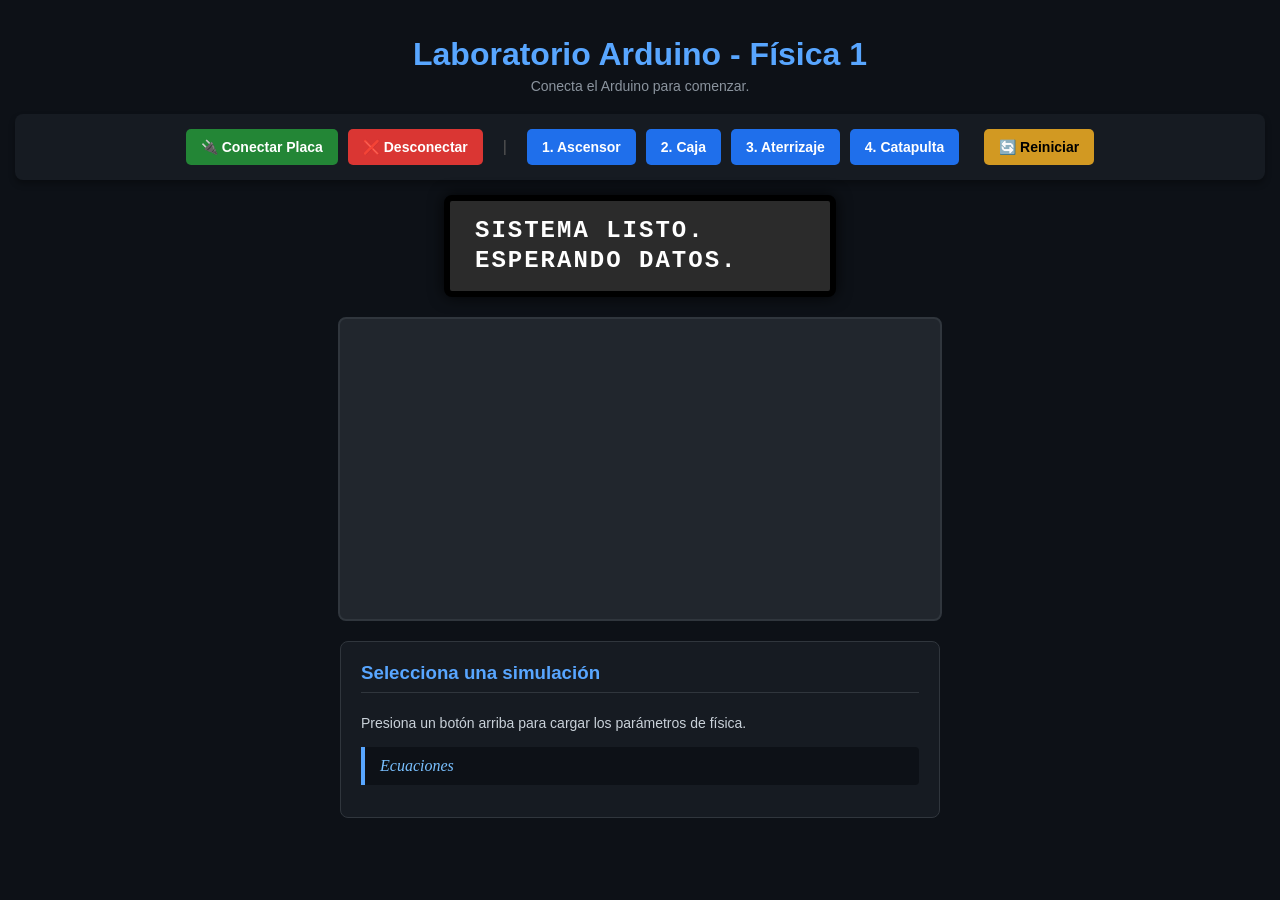
==== index.html @ e3c256e3 "Initial commit" ====
<!doctype html>
<html lang="es">
  <head>
    <meta charset="UTF-8" />
    <title>Laboratorio de Física con Arduino</title>
    <style>
      body {
        font-family: "Segoe UI", Tahoma, Geneva, Verdana, sans-serif;
        background: #0d1117;
        color: white;
        text-align: center;
        margin: 0;
        padding: 15px;
      }
      h1 {
        color: #58a6ff;
        margin-bottom: 5px;
      }
      .instrucciones {
        color: #8b949e;
        margin-bottom: 20px;
        font-size: 14px;
      }

      .controles {
        background: #161b22;
        padding: 10px;
        border-radius: 8px;
        margin-bottom: 15px;
        box-shadow: 0 4px 6px rgba(0, 0, 0, 0.3);
        display: flex;
        flex-wrap: wrap;
        justify-content: center;
        align-items: center;
      }
      button {
        padding: 10px 15px;
        font-size: 14px;
        cursor: pointer;
        border: none;
        border-radius: 5px;
        margin: 5px;
        font-weight: bold;
        transition: 0.2s;
      }
      button:hover {
        filter: brightness(1.2);
      }
      .btn-conect {
        background: #238636;
        color: white;
      }
      .btn-desconect {
        background: #da3633;
        color: white;
      }
      .btn-juego {
        background: #1f6feb;
        color: white;
      }
      .btn-reset {
        background: #d29922;
        color: #000;
        margin-left: 20px;
      }

      /* LCD Virtual */
      .lcd-container {
        background-color: #2b2b2b;
        color: #fff;
        font-family: "Courier New", Courier, monospace;
        font-weight: bold;
        font-size: 24px;
        padding: 15px 25px;
        border-radius: 8px;
        border: 6px solid #000;
        width: 330px;
        margin: 0 auto 20px auto;
        text-align: left;
        box-shadow: 0px 0px 15px rgba(0, 0, 0, 0.8);
        letter-spacing: 2px;
        transition: 0.3s;
      }
      .lcd-line {
        white-space: pre;
        height: 30px;
        line-height: 30px;
      }

      /* Colores de Semáforo Físico */
      .led-naranja {
        background-color: #d97706 !important;
        box-shadow: 0 0 25px #d97706 !important;
      }
      .led-verde {
        background-color: #2ea043 !important;
        box-shadow: 0 0 25px #2ea043 !important;
      }
      .led-rojo {
        background-color: #da3633 !important;
        box-shadow: 0 0 25px #da3633 !important;
      }

      /* Lienzo de Animación */
      .anim-box {
        width: 600px;
        height: 300px;
        background: #21262d;
        margin: 0 auto 20px auto;
        border-radius: 8px;
        position: relative;
        overflow: hidden;
        border: 2px solid #30363d;
        display: flex;
        align-items: flex-end;
      }

      .sys-container {
        display: none;
        width: 100%;
        height: 100%;
        position: absolute;
      }

      /* Ascensor */
      #piso-meta {
        width: 140px;
        height: 15px;
        background: rgba(46, 160, 67, 0.3);
        border: 2px dashed #2ea043;
        position: absolute;
        left: 230px;
        top: 50px;
        border-radius: 4px;
      }
      #cable {
        width: 4px;
        background: #8b949e;
        position: absolute;
        left: 298px;
        top: 0;
      }
      #cabina {
        width: 70px;
        height: 60px;
        background: #c9d1d9;
        position: absolute;
        left: 265px;
        border-radius: 4px;
        border: 2px solid #fff;
        text-align: center;
        font-size: 35px;
        line-height: 60px;
        transition: top 0.05s linear;
        display: flex;
        justify-content: center;
        align-items: center;
      }

      /* Caja y Fricción Directa por Potenciómetro */
      #meta-caja {
        width: 100px;
        height: 60px;
        background: rgba(46, 160, 67, 0.2);
        border: 2px dashed #2ea043;
        position: absolute;
        left: 450px;
        bottom: 0;
        border-radius: 4px 4px 0 0;
      }
      #caja-wrapper {
        position: absolute;
        bottom: 0;
        left: 20px;
        font-size: 40px;
        transition: left 0.05s linear;
        display: flex;
        align-items: flex-end;
      }
      #caja-fisica {
        width: 60px;
        height: 60px;
        background: #d29922;
        border: 2px solid #fff;
        text-align: center;
        line-height: 60px;
        font-size: 35px;
      }

      /* Lander */
      #luna {
        width: 100%;
        height: 20px;
        background: #8b949e;
        position: absolute;
        bottom: 0;
      }
      #cohete {
        width: 50px;
        height: 60px;
        background: #fff;
        position: absolute;
        left: 275px;
        border-radius: 20px 20px 5px 5px;
        text-align: center;
        font-size: 35px;
        line-height: 60px;
      }
      #fuego {
        width: 20px;
        height: 30px;
        background: orange;
        position: absolute;
        left: 290px;
        border-radius: 0 0 10px 10px;
        display: none;
      }

      /* Catapulta */
      #canon {
        width: 40px;
        height: 10px;
        background: gray;
        position: absolute;
        bottom: 10px;
        left: 10px;
        transform-origin: left center;
      }
      #proyectil {
        width: 15px;
        height: 15px;
        background: white;
        border-radius: 50%;
        position: absolute;
        bottom: 10px;
        left: 10px;
      }
      #diana {
        width: 40px;
        height: 10px;
        background: red;
        position: absolute;
        bottom: 0;
        left: 450px;
      }

      .info-panel {
        width: 600px;
        background: #161b22;
        margin: 0 auto 30px auto;
        padding: 20px;
        border-radius: 8px;
        border: 1px solid #30363d;
        text-align: left;
        box-sizing: border-box;
      }
      .info-panel h3 {
        color: #58a6ff;
        margin-top: 0;
        border-bottom: 1px solid #30363d;
        padding-bottom: 8px;
      }
      .info-panel p {
        font-size: 14px;
        line-height: 1.6;
        color: #c9d1d9;
        margin: 8px 0;
      }
      .formula-box {
        background: #0d1117;
        border-left: 4px solid #58a6ff;
        padding: 10px 15px;
        margin: 12px 0;
        font-family: "Georgia", serif;
        font-style: italic;
        color: #79c0ff;
        font-size: 16px;
        border-radius: 0 4px 4px 0;
      }
      .formula-box sub {
        font-size: 11px;
      }
      .formula-box sup {
        font-size: 11px;
      }
      .semaforo-info {
        display: flex;
        gap: 10px;
        margin-top: 15px;
      }
      .sem-card {
        flex: 1;
        padding: 8px 12px;
        border-radius: 6px;
        font-size: 12px;
        font-weight: bold;
      }
      .sem-naranja {
        background: rgba(217, 119, 6, 0.2);
        border: 1px solid #d97706;
        color: #fbbf24;
      }
      .sem-verde {
        background: rgba(46, 160, 67, 0.2);
        border: 1px solid #2ea043;
        color: #56d364;
      }
      .sem-rojo {
        background: rgba(218, 54, 51, 0.2);
        border: 1px solid #da3633;
        color: #f85149;
      }
    </style>
  </head>
  <body>
    <h1>Laboratorio Arduino - Física 1</h1>
    <div class="instrucciones" id="txt-instrucciones">
      Conecta el Arduino para comenzar.
    </div>

    <div class="controles">
      <button id="btnConectar" class="btn-conect">🔌 Conectar Placa</button>
      <button id="btnDesconectar" class="btn-desconect" disabled>
        ❌ Desconectar
      </button>
      <span style="margin: 0 15px; color: #555">|</span>
      <button class="btn-juego" onclick="enviarComando('0')">
        1. Ascensor
      </button>
      <button class="btn-juego" onclick="enviarComando('1')">2. Caja</button>
      <button class="btn-juego" onclick="enviarComando('2')">
        3. Aterrizaje
      </button>
      <button class="btn-juego" onclick="enviarComando('3')">
        4. Catapulta
      </button>
      <button class="btn-reset" onclick="enviarComando('R')">
        🔄 Reiniciar
      </button>
    </div>

    <div id="pantallaLCD" class="lcd-container">
      <div id="lcd-line1" class="lcd-line">SISTEMA LISTO.</div>
      <div id="lcd-line2" class="lcd-line">ESPERANDO DATOS.</div>
    </div>

    <div class="anim-box">
      <div id="ascensor-sys" class="sys-container">
        <div id="piso-meta"></div>
        <div id="cable"></div>
        <div id="cabina">👷</div>
      </div>
      <div id="friccion-sys" class="sys-container">
        <div id="meta-caja"></div>
        <div id="caja-wrapper">
          <span id="caja-personaje">🏃‍♂️</span>
          <div id="caja-fisica">📦</div>
        </div>
      </div>
      <div id="lander-sys" class="sys-container">
        <div id="cohete">🧑‍🚀</div>
        <div id="fuego"></div>
        <div id="luna"></div>
      </div>
      <div id="tiro-sys" class="sys-container">
        <div id="canon"></div>
        <div id="proyectil"></div>
        <div id="diana"></div>
      </div>
    </div>

    <div class="info-panel" id="info-panel">
      <h3 id="info-titulo">Selecciona una simulación</h3>
      <p id="info-concepto">
        Presiona un botón arriba para cargar los parámetros de física.
      </p>
      <div class="formula-box" id="info-formula">Ecuaciones</div>
      <p id="info-calculo"></p>
      <div class="semaforo-info" id="info-semaforo" style="display: none">
        <div class="sem-card sem-naranja" id="sem-txt-naranja">🟡</div>
        <div class="sem-card sem-verde" id="sem-txt-verde">🟢</div>
        <div class="sem-card sem-rojo" id="sem-txt-rojo">🔴</div>
      </div>
    </div>

    <script>
      let port = null,
        writer = null,
        reader = null,
        keepReading = false;
      let readableStreamClosed = null,
        writableStreamClosed = null;

      const uiLCD = document.getElementById("pantallaLCD");
      const uiLine1 = document.getElementById("lcd-line1");
      const uiLine2 = document.getElementById("lcd-line2");
      const uiInst = document.getElementById("txt-instrucciones");

      const datosFisica = {
        0: {
          titulo: "Juego 1: Elevador (Dinámica — Tensión en el cable)",
          concepto:
            "<b>Concepto:</b> Segunda Ley de Newton. Para subir la cabina hace falta más fuerza que el propio peso del sistema; si la tensión supera el límite del cable, este se rompe.",
          formula:
            "T = m·g + m·a &nbsp;&nbsp;|&nbsp;&nbsp; 400 N ≤ T<sub>meta</sub> ≤ 750 N",
          calculo:
            "<b>Cálculo:</b> Gira el potenciómetro para aplicar tensión (T) al cable y llevar la cabina al Piso 3. Si te pasas de 750 N, el cable se rompe y la cabina cae en caída libre.",
          semNaranja: "🟡 T &lt; 400 N: Falta fuerza.",
          semVerde: "🟢 400–750 N: Altura correcta.",
          semRojo: "🔴 T &gt; 750 N: Cable roto (caída libre).",
        },
        1: {
          titulo: "Juego 2: Empujar Caja (Dinámica — Rozamiento)",
          concepto:
            "<b>Concepto:</b> Rozamiento estático y dinámico. Mientras la fuerza aplicada no supere la fuerza de rozamiento, la caja no se mueve; al superarla, entra en movimiento.",
          formula:
            "F<sub>roz</sub> = μ·N = 200 N &nbsp;&nbsp;|&nbsp;&nbsp; x ∝ (F − F<sub>roz</sub>)",
          calculo:
            "<b>Cálculo:</b> Aplica más de 200 N para vencer el rozamiento y avanzar. Detén la caja dentro de la zona de meta verde; si empujas de más, se pasa y choca.",
          semNaranja: "🟡 F ≤ 200 N: El rozamiento vence.",
          semVerde: "🟢 Caja dentro de la meta.",
          semRojo: "🔴 Exceso de impulso: se pasó de la meta.",
        },
        2: {
          titulo: "Juego 3: Aterrizaje Lunar (Cinemática MRUA + Energía)",
          concepto:
            "<b>Concepto:</b> Movimiento Rectilíneo Uniformemente Acelerado (MRUA). El potenciómetro fija la aceleración de tus propulsores; la gravedad tira hacia abajo todo el tiempo. El semáforo en vuelo solo es un aviso de velocidad — el resultado real (verde o rojo) se decide recién al tocar el suelo.",
          formula:
            "a = a<sub>prop</sub> − g &nbsp;&nbsp;|&nbsp;&nbsp; v = v<sub>0</sub> + a·t &nbsp;&nbsp;|&nbsp;&nbsp; E<sub>c</sub> = ½·m·v<sup>2</sup>",
          calculo:
            "<b>Cálculo:</b> Sube el potenciómetro para dar más empuje y frenar la caída. Si tocas el suelo con velocidad de impacto mayor o igual a −6 m/s, aterrizas OK; si vas más rápido, se destruye. El botón físico reinicia el intento. La velocidad se muestra negativa porque representa movimiento hacia abajo — es normal.",
          semNaranja: "🟡 En vuelo, V &lt; −3 m/s: cuidado / frena.",
          semVerde: "🟢 En vuelo con V ≥ −3 m/s, o aterrizaje con V ≥ −6 m/s.",
          semRojo:
            "🔴 Solo al tocar el suelo con V &lt; −6 m/s: nave destruida.",
        },
        3: {
          titulo: "Juego 4: Catapulta (Tiro Parabólico)",
          concepto:
            "<b>Concepto:</b> Composición de movimientos: MRU en el eje X (velocidad horizontal constante) y MRUA en el eje Y (la gravedad frena la subida y acelera la bajada). El resultado (verde/rojo) queda fijo en pantalla hasta el próximo disparo o hasta reiniciar.",
          formula:
            "v<sub>x</sub> = v<sub>0</sub>·cos(θ) &nbsp;&nbsp;|&nbsp;&nbsp; v<sub>y</sub> = v<sub>0</sub>·sin(θ) − g·t",
          calculo:
            "<b>Cálculo:</b> Gira el potenciómetro para fijar el ángulo θ y presiona el botón físico para disparar. Si el proyectil ya está en el aire, ese mismo botón cancela el disparo en curso. Apunta para que el proyectil caiga justo sobre la bandera.",
          semNaranja: "🟡 Proyectil en vuelo.",
          semVerde: "🟢 ¡Diste en el blanco!",
          semRojo: "🔴 Fallaste el disparo.",
        },
      };

      function actualizarPanelFisica(modo) {
        if (modo === "R" || modo === "r") return;
        const info = datosFisica[modo];
        if (!info) return;
        document.getElementById("info-titulo").innerText = info.titulo;
        document.getElementById("info-concepto").innerHTML = info.concepto;
        document.getElementById("info-formula").innerHTML = info.formula;
        document.getElementById("info-calculo").innerHTML = info.calculo;
        document.getElementById("sem-txt-naranja").innerHTML = info.semNaranja;
        document.getElementById("sem-txt-verde").innerHTML = info.semVerde;
        document.getElementById("sem-txt-rojo").innerHTML = info.semRojo;
        document.getElementById("info-semaforo").style.display = "flex";
      }

      document
        .getElementById("btnConectar")
        .addEventListener("click", async () => {
          try {
            port = await navigator.serial.requestPort();
            await port.open({ baudRate: 9600 });
            document.getElementById("btnConectar").disabled = true;
            document.getElementById("btnDesconectar").disabled = false;
            uiInst.innerHTML = "<b>Estado:</b> Placa conectada correctamente.";

            const textEncoder = new TextEncoderStream();
            writableStreamClosed = textEncoder.readable.pipeTo(port.writable);
            writer = textEncoder.writable.getWriter();

            const textDecoder = new TextDecoderStream();
            readableStreamClosed = port.readable.pipeTo(textDecoder.writable);
            reader = textDecoder.readable.getReader();

            keepReading = true;
            let buffer = "";

            while (keepReading) {
              const { value, done } = await reader.read();
              if (done) break;
              buffer += value;
              let lineas = buffer.split("\n");
              buffer = lineas.pop();
              for (let linea of lineas) {
                procesarTrama(linea.trim());
              }
            }
          } catch (err) {
            if (err.name !== "NotFoundError") alert("Error: " + err.message);
          }
        });

      document
        .getElementById("btnDesconectar")
        .addEventListener("click", async () => {
          keepReading = false;
          if (reader) {
            await reader.cancel();
            reader = null;
          }
          if (writer) {
            await writer.close();
            writer = null;
          }
          if (port) {
            await port.close();
            port = null;
          }
          document.getElementById("btnConectar").disabled = false;
          document.getElementById("btnDesconectar").disabled = true;
          uiLCD.className = "lcd-container";
          uiLine1.innerText = "DESCONECTADO";
          uiLine2.innerText = "";
        });

      async function enviarComando(cmd) {
        if (writer) {
          try {
            await writer.write(cmd);
          } catch (e) {
            console.error("Error comando", e);
          }
        }
        actualizarPanelFisica(cmd);
      }

      function procesarTrama(trama) {
        let p = trama.split("|");
        if (p.length < 6) return;

        let modo = p[0],
          led = p[1],
          animX = parseInt(p[2]),
          animY = parseInt(p[3]);
        uiLine1.innerText = p[4];
        uiLine2.innerText = p[5];

        uiLCD.className = "lcd-container";
        if (led === "N") uiLCD.classList.add("led-naranja");
        if (led === "V") uiLCD.classList.add("led-verde");
        if (led === "R") uiLCD.classList.add("led-rojo");

        document
          .querySelectorAll(".sys-container")
          .forEach((el) => (el.style.display = "none"));

        // --- ASCENSOR ---
        if (modo === "0") {
          document.getElementById("ascensor-sys").style.display = "block";
          let cabina = document.getElementById("cabina");
          let cable = document.getElementById("cable");

          if (animY === -1) {
            cabina.style.top = "240px";
            cable.style.height = "0px";
            cabina.innerHTML = "💥";
          } else {
            let posPx = 240 - animY * 1.9;
            cabina.style.top = posPx + "px";
            cable.style.height = (led === "R" ? 0 : posPx) + "px";
            cabina.innerHTML = led === "R" ? "😱" : "👷";
          }
        }
        // --- CAJA ---
        else if (modo === "1") {
          document.getElementById("friccion-sys").style.display = "block";
          let cajaWrap = document.getElementById("caja-wrapper");
          let personaje = document.getElementById("caja-personaje");
          let cajaBox = document.getElementById("caja-fisica");

          cajaWrap.style.left = 20 + animX * 4.3 + "px";

          if (led === "R") {
            personaje.innerHTML = "🤦‍♂️";
            cajaBox.innerHTML = "💥";
          } else if (led === "V") {
            personaje.innerHTML = "🙌";
            cajaBox.innerHTML = "📦";
          } else {
            personaje.innerHTML = "🏃‍♂️";
            cajaBox.innerHTML = "📦";
          }
        }
        // --- LANDER ---
        else if (modo === "2") {
          document.getElementById("lander-sys").style.display = "block";
          let cohete = document.getElementById("cohete");
          let fuego = document.getElementById("fuego");
          let altVisual = 230 - animY * 2.1;
          cohete.style.top = altVisual + "px";
          fuego.style.top = altVisual + 60 + "px";
          fuego.style.display = led !== "R" && animY > 0 ? "block" : "none";
          cohete.innerHTML = led === "R" ? "💥" : "🧑‍🚀";
        }
        // --- TIRO ---
        else if (modo === "3") {
          document.getElementById("tiro-sys").style.display = "block";
          let proyectil = document.getElementById("proyectil");
          let canon = document.getElementById("canon");
          if (animX === 0 && animY === 0) {
            let angulo = parseInt(p[4].substring(4, 6));
            if (isNaN(angulo)) angulo = 45;
            canon.style.transform = `rotate(-${angulo}deg)`;
            proyectil.style.left = "10px";
            proyectil.style.bottom = "10px";
          } else {
            proyectil.style.left = 10 + animX * 2.5 + "px";
            proyectil.style.bottom = 10 + animY * 2.5 + "px";
          }
        }
      }
    </script>
  </body>
</html>
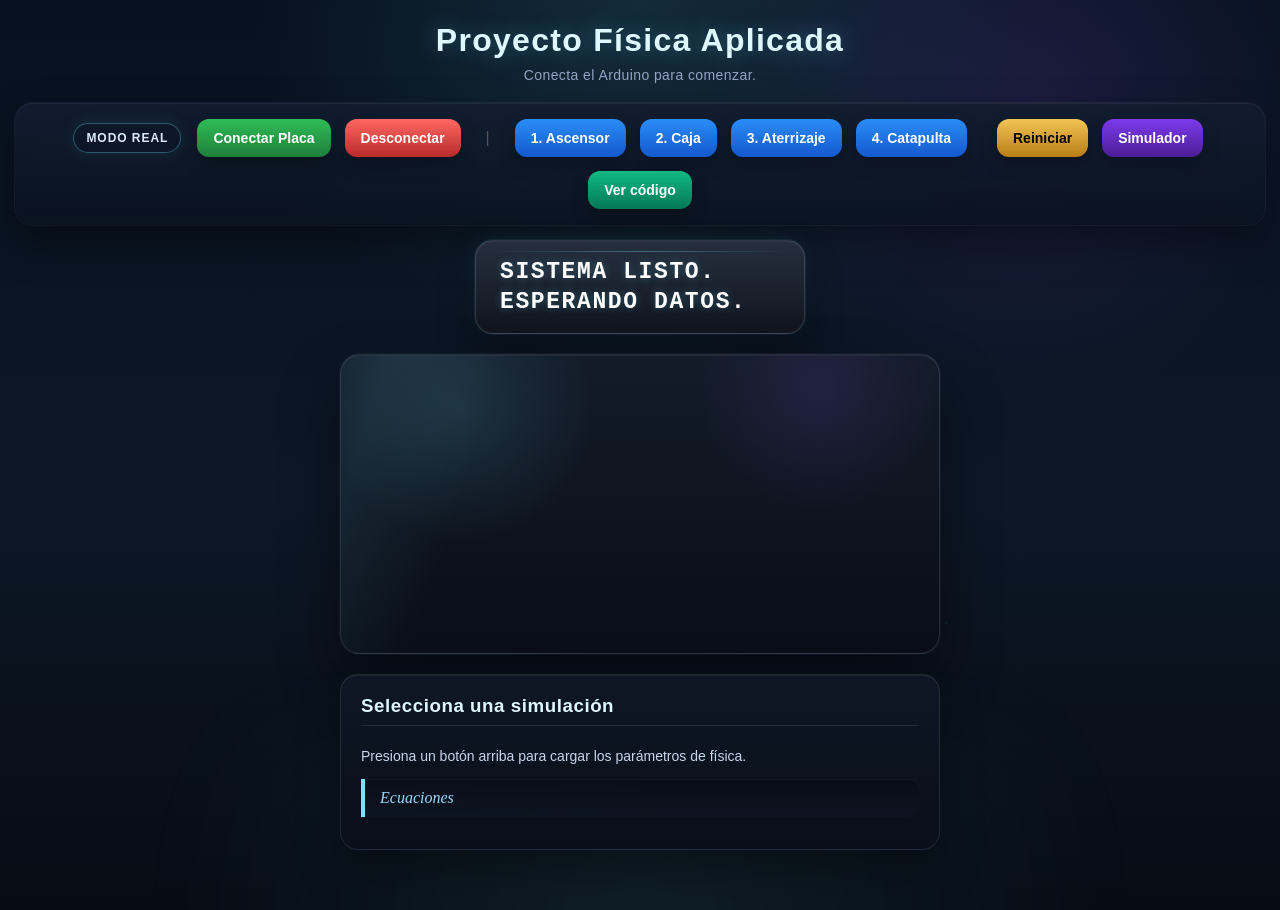
==== commit 1611f1f9: "Update page titles and headings to reflect project name" ====
--- a/index.html
+++ b/index.html
@@ -2,117 +2,353 @@
 <html lang="es">
   <head>
     <meta charset="UTF-8" />
-    <title>Laboratorio de Física con Arduino</title>
+    <meta name="viewport" content="width=device-width, initial-scale=1" />
+    <title>Proyecto Física Aplicada</title>
+    <link rel="stylesheet" href="assets/css/base.css" />
+    <link rel="stylesheet" href="assets/css/index.css" />
     <style>
+      :root {
+        color-scheme: dark;
+        --bg-0: #07111f;
+        --bg-1: #0d1726;
+        --panel: rgba(10, 18, 31, 0.82);
+        --panel-strong: rgba(15, 24, 40, 0.94);
+        --line: rgba(148, 163, 184, 0.14);
+        --text: #e5eefc;
+        --muted: #92a4c2;
+        --accent: #6ee7ff;
+        --accent-2: #8b5cf6;
+        --success: #2ea043;
+        --warning: #d97706;
+        --danger: #da3633;
+      }
+
+      * {
+        box-sizing: border-box;
+      }
+
       body {
         font-family: "Segoe UI", Tahoma, Geneva, Verdana, sans-serif;
-        background: #0d1117;
-        color: white;
+        background:
+          radial-gradient(
+            circle at top,
+            rgba(110, 231, 255, 0.12),
+            transparent 35%
+          ),
+          radial-gradient(
+            circle at 80% 10%,
+            rgba(139, 92, 246, 0.14),
+            transparent 24%
+          ),
+          linear-gradient(180deg, var(--bg-0), var(--bg-1) 55%, #070c14 100%);
+        color: var(--text);
         text-align: center;
         margin: 0;
-        padding: 15px;
-      }
+        padding: 18px 15px 30px;
+        position: relative;
+        overflow-x: hidden;
+      }
+
+      body::before {
+        content: "";
+        position: fixed;
+        inset: 0;
+        pointer-events: none;
+        background-image:
+          linear-gradient(rgba(255, 255, 255, 0.035) 1px, transparent 1px),
+          linear-gradient(90deg, rgba(255, 255, 255, 0.03) 1px, transparent 1px);
+        background-size: 64px 64px;
+        mask-image: radial-gradient(
+          circle at center,
+          black 30%,
+          transparent 100%
+        );
+        opacity: 0.18;
+      }
+
+      body::after {
+        content: "";
+        position: fixed;
+        inset: auto -10% -20% -10%;
+        height: 45vh;
+        pointer-events: none;
+        background: radial-gradient(
+          circle at center,
+          rgba(110, 231, 255, 0.16),
+          transparent 62%
+        );
+        filter: blur(40px);
+        opacity: 0.55;
+        transform: translateY(10%);
+      }
+
+      #ambient-particles {
+        position: fixed;
+        inset: 0;
+        pointer-events: none;
+        overflow: hidden;
+        z-index: 0;
+      }
+
+      .ambient-particle {
+        position: absolute;
+        width: 6px;
+        height: 6px;
+        border-radius: 999px;
+        background: radial-gradient(
+          circle,
+          rgba(110, 231, 255, 0.95),
+          rgba(110, 231, 255, 0.08) 68%,
+          transparent 72%
+        );
+        box-shadow: 0 0 18px rgba(110, 231, 255, 0.42);
+        opacity: 0.4;
+        filter: blur(0.2px);
+        will-change: transform, opacity;
+      }
+
+      h1,
+      .controles,
+      #pantallaLCD,
+      .anim-box,
+      .info-panel {
+        position: relative;
+        z-index: 1;
+      }
+
       h1 {
-        color: #58a6ff;
-        margin-bottom: 5px;
+        color: #dff7ff;
+        margin: 4px 0 8px;
+        letter-spacing: 0.04em;
+        text-shadow: 0 0 22px rgba(110, 231, 255, 0.34);
       }
       .instrucciones {
-        color: #8b949e;
+        color: var(--muted);
         margin-bottom: 20px;
         font-size: 14px;
+        letter-spacing: 0.03em;
       }
 
       .controles {
-        background: #161b22;
-        padding: 10px;
-        border-radius: 8px;
+        background: linear-gradient(
+          180deg,
+          rgba(18, 29, 48, 0.92),
+          rgba(10, 18, 31, 0.84)
+        );
+        padding: 12px;
+        border-radius: 18px;
         margin-bottom: 15px;
-        box-shadow: 0 4px 6px rgba(0, 0, 0, 0.3);
+        box-shadow:
+          0 18px 40px rgba(0, 0, 0, 0.38),
+          inset 0 1px 0 rgba(255, 255, 255, 0.06),
+          0 0 0 1px rgba(148, 163, 184, 0.1);
         display: flex;
         flex-wrap: wrap;
         justify-content: center;
         align-items: center;
+        gap: 6px;
+        backdrop-filter: blur(12px);
       }
       button {
-        padding: 10px 15px;
+        padding: 11px 16px;
         font-size: 14px;
         cursor: pointer;
         border: none;
-        border-radius: 5px;
-        margin: 5px;
+        border-radius: 12px;
+        margin: 4px;
         font-weight: bold;
-        transition: 0.2s;
+        transition:
+          transform 0.18s ease,
+          box-shadow 0.18s ease,
+          filter 0.18s ease,
+          background 0.18s ease;
+        box-shadow: 0 8px 18px rgba(0, 0, 0, 0.22);
       }
       button:hover {
-        filter: brightness(1.2);
+        transform: translateY(-1px);
+        filter: brightness(1.08);
+        box-shadow: 0 12px 24px rgba(0, 0, 0, 0.28);
+      }
+      button:active {
+        transform: translateY(0);
       }
       .btn-conect {
-        background: #238636;
+        background: linear-gradient(180deg, #2fbc57, #1f7f3a);
         color: white;
       }
       .btn-desconect {
-        background: #da3633;
+        background: linear-gradient(180deg, #ff6762, #b72b29);
         color: white;
       }
       .btn-juego {
-        background: #1f6feb;
+        background: linear-gradient(180deg, #2b8df8, #1458ce);
         color: white;
       }
       .btn-reset {
-        background: #d29922;
+        background: linear-gradient(180deg, #f3c355, #b87e16);
         color: #000;
         margin-left: 20px;
       }
+      .btn-simulador {
+        background: linear-gradient(180deg, #7c3aed, #4c1d95);
+        color: white;
+      }
+      .mode-badge {
+        display: inline-flex;
+        align-items: center;
+        justify-content: center;
+        padding: 7px 12px;
+        border-radius: 999px;
+        font-size: 12px;
+        letter-spacing: 0.08em;
+        font-weight: 700;
+        text-transform: uppercase;
+        border: 1px solid rgba(148, 163, 184, 0.18);
+        background: rgba(15, 23, 42, 0.72);
+        color: #dbeafe;
+        margin-right: 6px;
+      }
+      .mode-real {
+        border-color: rgba(110, 231, 255, 0.32);
+        box-shadow: 0 0 18px rgba(110, 231, 255, 0.1);
+      }
 
       /* LCD Virtual */
       .lcd-container {
-        background-color: #2b2b2b;
+        background:
+          linear-gradient(
+            180deg,
+            rgba(40, 48, 63, 0.96),
+            rgba(16, 21, 30, 0.98)
+          ),
+          radial-gradient(
+            circle at top,
+            rgba(110, 231, 255, 0.12),
+            transparent 60%
+          );
         color: #fff;
         font-family: "Courier New", Courier, monospace;
         font-weight: bold;
-        font-size: 24px;
-        padding: 15px 25px;
-        border-radius: 8px;
-        border: 6px solid #000;
+        font-size: 23px;
+        padding: 16px 24px;
+        border-radius: 18px;
+        border: 1px solid rgba(148, 163, 184, 0.24);
         width: 330px;
         margin: 0 auto 20px auto;
         text-align: left;
-        box-shadow: 0px 0px 15px rgba(0, 0, 0, 0.8);
-        letter-spacing: 2px;
-        transition: 0.3s;
+        box-shadow:
+          0 18px 36px rgba(0, 0, 0, 0.46),
+          inset 0 1px 0 rgba(255, 255, 255, 0.04),
+          0 0 0 1px rgba(110, 231, 255, 0.08),
+          0 0 24px rgba(110, 231, 255, 0.08);
+        letter-spacing: 1.6px;
+        transition:
+          transform 0.25s ease,
+          box-shadow 0.25s ease,
+          border-color 0.25s ease;
+        backdrop-filter: blur(10px);
+      }
+      .lcd-container::after {
+        content: "";
+        position: absolute;
+        inset: 10px 14px auto 14px;
+        height: 1px;
+        background: linear-gradient(
+          90deg,
+          transparent,
+          rgba(110, 231, 255, 0.35),
+          transparent
+        );
+        pointer-events: none;
       }
       .lcd-line {
         white-space: pre;
         height: 30px;
         line-height: 30px;
+        text-shadow: 0 0 8px rgba(110, 231, 255, 0.28);
       }
 
       /* Colores de Semáforo Físico */
       .led-naranja {
         background-color: #d97706 !important;
-        box-shadow: 0 0 25px #d97706 !important;
+        box-shadow: 0 0 28px rgba(217, 119, 6, 0.9) !important;
       }
       .led-verde {
         background-color: #2ea043 !important;
-        box-shadow: 0 0 25px #2ea043 !important;
+        box-shadow: 0 0 28px rgba(46, 160, 67, 0.9) !important;
       }
       .led-rojo {
         background-color: #da3633 !important;
-        box-shadow: 0 0 25px #da3633 !important;
+        box-shadow: 0 0 28px rgba(218, 54, 51, 0.9) !important;
       }
 
       /* Lienzo de Animación */
       .anim-box {
-        width: 600px;
-        height: 300px;
-        background: #21262d;
+        width: min(600px, 92vw);
+        height: clamp(220px, 52vw, 300px);
+        min-height: 220px;
+        background:
+          radial-gradient(
+            circle at 20% 18%,
+            rgba(110, 231, 255, 0.12),
+            transparent 25%
+          ),
+          radial-gradient(
+            circle at 80% 12%,
+            rgba(139, 92, 246, 0.12),
+            transparent 22%
+          ),
+          linear-gradient(180deg, rgba(20, 28, 42, 0.98), rgba(9, 14, 24, 0.98));
         margin: 0 auto 20px auto;
-        border-radius: 8px;
+        border-radius: 20px;
         position: relative;
         overflow: hidden;
-        border: 2px solid #30363d;
+        border: 1px solid rgba(148, 163, 184, 0.2);
         display: flex;
         align-items: flex-end;
+        box-shadow:
+          0 30px 60px rgba(0, 0, 0, 0.4),
+          inset 0 1px 0 rgba(255, 255, 255, 0.05),
+          0 0 0 1px rgba(148, 163, 184, 0.08);
+      }
+
+      .anim-box::before {
+        content: "";
+        position: absolute;
+        inset: 0;
+        background-image:
+          linear-gradient(rgba(255, 255, 255, 0.02) 1px, transparent 1px),
+          linear-gradient(90deg, rgba(255, 255, 255, 0.02) 1px, transparent 1px);
+        background-size: 50px 50px;
+        opacity: 0.2;
+        pointer-events: none;
+      }
+
+      .anim-box::after {
+        content: "";
+        position: absolute;
+        left: -20%;
+        top: 0;
+        width: 40%;
+        height: 100%;
+        background: linear-gradient(
+          90deg,
+          transparent,
+          rgba(110, 231, 255, 0.08),
+          transparent
+        );
+        transform: skewX(-18deg);
+        animation: sweep 7s linear infinite;
+        pointer-events: none;
+      }
+
+      @keyframes sweep {
+        0% {
+          left: -35%;
+        }
+        100% {
+          left: 120%;
+        }
       }
 
       .sys-container {
@@ -122,32 +358,77 @@
         position: absolute;
       }
 
+      .sys-container::before {
+        content: "";
+        position: absolute;
+        inset: 0;
+        pointer-events: none;
+      }
+
       /* Ascensor */
+      #ascensor-sys {
+        background:
+          radial-gradient(
+            circle at 50% 14%,
+            rgba(110, 231, 255, 0.16),
+            transparent 20%
+          ),
+          linear-gradient(180deg, rgba(12, 21, 35, 0.3), rgba(4, 8, 14, 0.12));
+      }
+      #ascensor-sys::before {
+        background:
+          linear-gradient(
+            90deg,
+            transparent 0 17%,
+            rgba(148, 163, 184, 0.08) 17% 18%,
+            transparent 18% 82%,
+            rgba(148, 163, 184, 0.08) 82% 83%,
+            transparent 83%
+          ),
+          linear-gradient(
+            180deg,
+            rgba(110, 231, 255, 0.04),
+            transparent 34%,
+            rgba(14, 165, 233, 0.08) 74%,
+            rgba(14, 165, 233, 0.16)
+          );
+      }
       #piso-meta {
         width: 140px;
         height: 15px;
-        background: rgba(46, 160, 67, 0.3);
-        border: 2px dashed #2ea043;
+        background: linear-gradient(
+          180deg,
+          rgba(46, 160, 67, 0.24),
+          rgba(46, 160, 67, 0.12)
+        );
+        border: 1px dashed rgba(46, 160, 67, 0.95);
         position: absolute;
         left: 230px;
         top: 50px;
-        border-radius: 4px;
+        border-radius: 8px;
+        box-shadow: 0 0 18px rgba(46, 160, 67, 0.18);
       }
       #cable {
         width: 4px;
-        background: #8b949e;
+        background: linear-gradient(180deg, #cbd5e1, #64748b);
         position: absolute;
         left: 298px;
         top: 0;
+        box-shadow: 0 0 12px rgba(148, 163, 184, 0.26);
       }
       #cabina {
         width: 70px;
         height: 60px;
-        background: #c9d1d9;
+        background: linear-gradient(
+          145deg,
+          #f8fbff 0%,
+          #c7d2e5 38%,
+          #8fa4bf 100%
+        );
         position: absolute;
         left: 265px;
-        border-radius: 4px;
-        border: 2px solid #fff;
+        border-radius: 12px;
+        border: 1px solid rgba(255, 255, 255, 0.55);
         text-align: center;
         font-size: 35px;
         line-height: 60px;
@@ -155,18 +436,75 @@
         display: flex;
         justify-content: center;
         align-items: center;
+        box-shadow:
+          0 18px 28px rgba(0, 0, 0, 0.36),
+          inset 0 1px 0 rgba(255, 255, 255, 0.72),
+          inset 0 -10px 18px rgba(8, 15, 28, 0.22);
+      }
+      #cabina::before {
+        content: "";
+        position: absolute;
+        inset: 8px 10px auto 10px;
+        height: 12px;
+        border-radius: 10px;
+        background: linear-gradient(
+          90deg,
+          rgba(110, 231, 255, 0.2),
+          rgba(255, 255, 255, 0.45),
+          rgba(110, 231, 255, 0.2)
+        );
+      }
+      #cabina::after {
+        content: "";
+        position: absolute;
+        inset: 10px 8px 10px 8px;
+        border-radius: 9px;
+        border: 1px solid rgba(15, 23, 42, 0.16);
+        box-shadow: inset 0 0 0 1px rgba(255, 255, 255, 0.12);
       }
 
       /* Caja y Fricción Directa por Potenciómetro */
+      #friccion-sys {
+        background:
+          radial-gradient(
+            circle at 72% 18%,
+            rgba(217, 119, 6, 0.12),
+            transparent 18%
+          ),
+          linear-gradient(
+            180deg,
+            rgba(35, 27, 14, 0.34),
+            rgba(10, 14, 20, 0.12)
+          );
+      }
+      #friccion-sys::before {
+        background:
+          linear-gradient(
+            180deg,
+            transparent 74%,
+            rgba(148, 163, 184, 0.18) 74% 76%,
+            transparent 76%
+          ),
+          repeating-linear-gradient(
+            90deg,
+            transparent 0 29px,
+            rgba(255, 255, 255, 0.035) 29px 30px
+          );
+      }
       #meta-caja {
         width: 100px;
         height: 60px;
-        background: rgba(46, 160, 67, 0.2);
-        border: 2px dashed #2ea043;
+        background: linear-gradient(
+          180deg,
+          rgba(46, 160, 67, 0.18),
+          rgba(46, 160, 67, 0.08)
+        );
+        border: 1px dashed rgba(46, 160, 67, 0.95);
         position: absolute;
         left: 450px;
         bottom: 0;
-        border-radius: 4px 4px 0 0;
+        border-radius: 10px 10px 0 0;
+        box-shadow: 0 0 18px rgba(46, 160, 67, 0.18);
       }
       #caja-wrapper {
         position: absolute;
@@ -176,106 +514,288 @@
         transition: left 0.05s linear;
         display: flex;
         align-items: flex-end;
+        filter: drop-shadow(0 12px 16px rgba(0, 0, 0, 0.34));
+      }
+      #caja-personaje {
+        filter: drop-shadow(0 0 6px rgba(255, 255, 255, 0.18));
       }
       #caja-fisica {
         width: 60px;
         height: 60px;
-        background: #d29922;
-        border: 2px solid #fff;
+        background: linear-gradient(
+          145deg,
+          #ffd86a 0%,
+          #d29922 44%,
+          #8c5d08 100%
+        );
+        border: 1px solid rgba(255, 255, 255, 0.65);
         text-align: center;
         line-height: 60px;
         font-size: 35px;
+        border-radius: 12px;
+        box-shadow:
+          inset 0 1px 0 rgba(255, 255, 255, 0.42),
+          inset 0 -10px 16px rgba(0, 0, 0, 0.2),
+          0 16px 22px rgba(0, 0, 0, 0.3);
+      }
+      #caja-fisica::before {
+        content: "";
+        position: absolute;
+        inset: 7px 8px auto 8px;
+        height: 7px;
+        border-radius: 999px;
+        background: rgba(255, 255, 255, 0.2);
       }
 
       /* Lander */
+      #lander-sys {
+        background:
+          radial-gradient(
+            circle at 40% 20%,
+            rgba(225, 229, 240, 0.16),
+            transparent 18%
+          ),
+          radial-gradient(
+            circle at 70% 16%,
+            rgba(110, 231, 255, 0.1),
+            transparent 15%
+          ),
+          linear-gradient(180deg, rgba(15, 24, 40, 0.28), rgba(5, 8, 16, 0.12));
+      }
+      #lander-sys::before {
+        background:
+          radial-gradient(
+            circle at 12% 20%,
+            rgba(255, 255, 255, 0.2) 0 1px,
+            transparent 2px
+          ),
+          radial-gradient(
+            circle at 25% 35%,
+            rgba(255, 255, 255, 0.16) 0 1px,
+            transparent 2px
+          ),
+          radial-gradient(
+            circle at 61% 16%,
+            rgba(255, 255, 255, 0.18) 0 1px,
+            transparent 2px
+          ),
+          radial-gradient(
+            circle at 78% 28%,
+            rgba(255, 255, 255, 0.14) 0 1px,
+            transparent 2px
+          ),
+          radial-gradient(
+            circle at 92% 15%,
+            rgba(255, 255, 255, 0.16) 0 1px,
+            transparent 2px
+          ),
+          linear-gradient(
+            180deg,
+            transparent 80%,
+            rgba(139, 149, 158, 0.22) 80% 100%
+          );
+        opacity: 0.72;
+      }
       #luna {
         width: 100%;
         height: 20px;
-        background: #8b949e;
+        background: linear-gradient(180deg, #9aa4b2, #707a88);
         position: absolute;
         bottom: 0;
+        box-shadow: 0 -8px 20px rgba(148, 163, 184, 0.18);
       }
       #cohete {
         width: 50px;
         height: 60px;
-        background: #fff;
+        background: linear-gradient(180deg, #f8fbff, #d7e0ee 52%, #8ea5c1 100%);
         position: absolute;
         left: 275px;
-        border-radius: 20px 20px 5px 5px;
+        border-radius: 20px 20px 10px 10px;
         text-align: center;
         font-size: 35px;
         line-height: 60px;
+        border: 1px solid rgba(255, 255, 255, 0.68);
+        box-shadow:
+          0 16px 28px rgba(0, 0, 0, 0.36),
+          inset 0 1px 0 rgba(255, 255, 255, 0.58),
+          inset 0 -12px 16px rgba(3, 8, 18, 0.22);
+      }
+      #cohete::before {
+        content: "";
+        position: absolute;
+        left: 15px;
+        top: 12px;
+        width: 18px;
+        height: 18px;
+        border-radius: 50%;
+        background: radial-gradient(
+          circle,
+          rgba(110, 231, 255, 0.95),
+          rgba(59, 130, 246, 0.3) 55%,
+          transparent 70%
+        );
+        box-shadow: 0 0 18px rgba(110, 231, 255, 0.45);
       }
       #fuego {
         width: 20px;
         height: 30px;
-        background: orange;
+        background: linear-gradient(
+          180deg,
+          #ffef8a 0%,
+          #ff8a00 45%,
+          #d13400 100%
+        );
         position: absolute;
         left: 290px;
-        border-radius: 0 0 10px 10px;
+        border-radius: 0 0 12px 12px;
         display: none;
+        box-shadow: 0 0 18px rgba(255, 138, 0, 0.7);
+        filter: blur(0.1px);
+      }
+      #fuego::before {
+        content: "";
+        position: absolute;
+        inset: 3px 5px 6px;
+        border-radius: inherit;
+        background: radial-gradient(
+          circle at top,
+          rgba(255, 255, 255, 0.65),
+          transparent 62%
+        );
       }
 
       /* Catapulta */
+      #tiro-sys {
+        background:
+          radial-gradient(
+            circle at 18% 25%,
+            rgba(110, 231, 255, 0.1),
+            transparent 20%
+          ),
+          radial-gradient(
+            circle at 80% 20%,
+            rgba(255, 255, 255, 0.06),
+            transparent 20%
+          ),
+          linear-gradient(180deg, rgba(13, 19, 31, 0.3), rgba(5, 8, 14, 0.14));
+      }
+      #tiro-sys::before {
+        background:
+          linear-gradient(
+            180deg,
+            transparent 76%,
+            rgba(148, 163, 184, 0.22) 76% 100%
+          ),
+          linear-gradient(
+            90deg,
+            transparent 0 76%,
+            rgba(218, 54, 51, 0.14) 76% 82%,
+            transparent 82%
+          );
+      }
       #canon {
         width: 40px;
         height: 10px;
-        background: gray;
+        background: linear-gradient(180deg, #b5bcc9, #717a88 56%, #404854 100%);
         position: absolute;
         bottom: 10px;
         left: 10px;
         transform-origin: left center;
+        border-radius: 0 8px 8px 0;
+        box-shadow: 0 8px 14px rgba(0, 0, 0, 0.35);
+      }
+      #canon::before {
+        content: "";
+        position: absolute;
+        inset: 2px 6px 2px 10px;
+        border-radius: inherit;
+        background: linear-gradient(
+          90deg,
+          rgba(255, 255, 255, 0.15),
+          transparent 55%
+        );
       }
       #proyectil {
         width: 15px;
         height: 15px;
-        background: white;
+        background: radial-gradient(
+          circle at 35% 35%,
+          #ffffff 0,
+          #d8deea 48%,
+          #7e8b9f 100%
+        );
         border-radius: 50%;
         position: absolute;
         bottom: 10px;
         left: 10px;
+        box-shadow:
+          0 0 0 2px rgba(255, 255, 255, 0.22),
+          0 0 16px rgba(255, 255, 255, 0.28),
+          0 8px 12px rgba(0, 0, 0, 0.24);
       }
       #diana {
         width: 40px;
         height: 10px;
-        background: red;
+        background: linear-gradient(180deg, #ff7670, #da3633 60%, #8f1715 100%);
         position: absolute;
         bottom: 0;
         left: 450px;
+        border-radius: 6px 6px 0 0;
+        box-shadow: 0 0 18px rgba(218, 54, 51, 0.42);
       }
 
       .info-panel {
-        width: 600px;
-        background: #161b22;
+        width: min(600px, 92vw);
+        background: linear-gradient(
+          180deg,
+          rgba(16, 24, 38, 0.92),
+          rgba(9, 15, 25, 0.94)
+        );
         margin: 0 auto 30px auto;
         padding: 20px;
-        border-radius: 8px;
-        border: 1px solid #30363d;
+        border-radius: 18px;
+        border: 1px solid rgba(148, 163, 184, 0.16);
         text-align: left;
         box-sizing: border-box;
+        box-shadow:
+          0 24px 42px rgba(0, 0, 0, 0.35),
+          inset 0 1px 0 rgba(255, 255, 255, 0.05);
+        backdrop-filter: blur(10px);
       }
       .info-panel h3 {
-        color: #58a6ff;
+        color: #dff7ff;
         margin-top: 0;
-        border-bottom: 1px solid #30363d;
+        border-bottom: 1px solid rgba(148, 163, 184, 0.16);
         padding-bottom: 8px;
+        letter-spacing: 0.03em;
       }
       .info-panel p {
         font-size: 14px;
         line-height: 1.6;
-        color: #c9d1d9;
+        color: #c7d5ea;
         margin: 8px 0;
       }
       .formula-box {
-        background: #0d1117;
-        border-left: 4px solid #58a6ff;
+        background:
+          linear-gradient(
+            180deg,
+            rgba(8, 14, 24, 0.98),
+            rgba(13, 20, 33, 0.96)
+          ),
+          radial-gradient(
+            circle at left top,
+            rgba(110, 231, 255, 0.12),
+            transparent 54%
+          );
+        border-left: 4px solid var(--accent);
         padding: 10px 15px;
         margin: 12px 0;
         font-family: "Georgia", serif;
         font-style: italic;
-        color: #79c0ff;
+        color: #94d7ff;
         font-size: 16px;
-        border-radius: 0 4px 4px 0;
+        border-radius: 0 10px 10px 0;
+        box-shadow: inset 0 1px 0 rgba(255, 255, 255, 0.04);
       }
       .formula-box sub {
         font-size: 11px;
@@ -291,9 +811,11 @@
       .sem-card {
         flex: 1;
         padding: 8px 12px;
-        border-radius: 6px;
+        border-radius: 12px;
         font-size: 12px;
         font-weight: bold;
+        backdrop-filter: blur(8px);
+        box-shadow: inset 0 1px 0 rgba(255, 255, 255, 0.08);
       }
       .sem-naranja {
         background: rgba(217, 119, 6, 0.2);
@@ -310,18 +832,77 @@
         border: 1px solid #da3633;
         color: #f85149;
       }
+
+      @keyframes floaty {
+        0%,
+        100% {
+          transform: translateY(0);
+        }
+        50% {
+          transform: translateY(-3px);
+        }
+      }
+
+      @keyframes pulseGlow {
+        0%,
+        100% {
+          opacity: 0.75;
+          transform: scale(1);
+        }
+        50% {
+          opacity: 1;
+          transform: scale(1.03);
+        }
+      }
+
+      #cabina,
+      #cohete,
+      #caja-fisica,
+      #proyectil {
+        animation: floaty 4.5s ease-in-out infinite;
+      }
+
+      #fuego,
+      .lcd-container,
+      .btn-juego,
+      .btn-conect,
+      .btn-desconect,
+      .btn-reset {
+        animation: pulseGlow 5.8s ease-in-out infinite;
+      }
+
+      @media (max-width: 760px) {
+        .anim-box,
+        .info-panel {
+          width: min(600px, 92vw);
+        }
+
+        .lcd-container {
+          width: min(330px, 100%);
+        }
+
+        .controles {
+          padding: 10px;
+        }
+
+        .btn-reset {
+          margin-left: 0;
+        }
+      }
     </style>
   </head>
   <body>
-    <h1>Laboratorio Arduino - Física 1</h1>
+    <div id="ambient-particles" aria-hidden="true"></div>
+    <h1>Proyecto Física Aplicada</h1>
     <div class="instrucciones" id="txt-instrucciones">
       Conecta el Arduino para comenzar.
     </div>
 
     <div class="controles">
-      <button id="btnConectar" class="btn-conect">🔌 Conectar Placa</button>
+      <span class="mode-badge mode-real">Modo real</span>
+      <button id="btnConectar" class="btn-conect">Conectar Placa</button>
       <button id="btnDesconectar" class="btn-desconect" disabled>
-        ❌ Desconectar
+        Desconectar
       </button>
       <span style="margin: 0 15px; color: #555">|</span>
       <button class="btn-juego" onclick="enviarComando('0')">
@@ -334,8 +915,18 @@
       <button class="btn-juego" onclick="enviarComando('3')">
         4. Catapulta
       </button>
-      <button class="btn-reset" onclick="enviarComando('R')">
-        🔄 Reiniciar
+      <button class="btn-reset" onclick="enviarComando('R')">Reiniciar</button>
+      <button
+        class="btn-simulador"
+        onclick="window.location.href = 'pages/simulator.html'"
+      >
+        Simulador
+      </button>
+      <button
+        class="btn-codigo"
+        onclick="window.location.href = 'pages/code-viewer.html'"
+      >
+        Ver código
       </button>
     </div>
 
@@ -348,17 +939,17 @@
       <div id="ascensor-sys" class="sys-container">
         <div id="piso-meta"></div>
         <div id="cable"></div>
-        <div id="cabina">👷</div>
+        <div id="cabina">C</div>
       </div>
       <div id="friccion-sys" class="sys-container">
         <div id="meta-caja"></div>
         <div id="caja-wrapper">
-          <span id="caja-personaje">🏃‍♂️</span>
-          <div id="caja-fisica">📦</div>
+          <span id="caja-personaje">P</span>
+          <div id="caja-fisica">B</div>
         </div>
       </div>
       <div id="lander-sys" class="sys-container">
-        <div id="cohete">🧑‍🚀</div>
+        <div id="cohete">N</div>
         <div id="fuego"></div>
         <div id="luna"></div>
       </div>
@@ -377,246 +968,13 @@
       <div class="formula-box" id="info-formula">Ecuaciones</div>
       <p id="info-calculo"></p>
       <div class="semaforo-info" id="info-semaforo" style="display: none">
-        <div class="sem-card sem-naranja" id="sem-txt-naranja">🟡</div>
-        <div class="sem-card sem-verde" id="sem-txt-verde">🟢</div>
-        <div class="sem-card sem-rojo" id="sem-txt-rojo">🔴</div>
+        <div class="sem-card sem-naranja" id="sem-txt-naranja">N</div>
+        <div class="sem-card sem-verde" id="sem-txt-verde">V</div>
+        <div class="sem-card sem-rojo" id="sem-txt-rojo">R</div>
       </div>
     </div>
 
-    <script>
-      let port = null,
-        writer = null,
-        reader = null,
-        keepReading = false;
-      let readableStreamClosed = null,
-        writableStreamClosed = null;
-
-      const uiLCD = document.getElementById("pantallaLCD");
-      const uiLine1 = document.getElementById("lcd-line1");
-      const uiLine2 = document.getElementById("lcd-line2");
-      const uiInst = document.getElementById("txt-instrucciones");
-
-      const datosFisica = {
-        0: {
-          titulo: "Juego 1: Elevador (Dinámica — Tensión en el cable)",
-          concepto:
-            "<b>Concepto:</b> Segunda Ley de Newton. Para subir la cabina hace falta más fuerza que el propio peso del sistema; si la tensión supera el límite del cable, este se rompe.",
-          formula:
-            "T = m·g + m·a &nbsp;&nbsp;|&nbsp;&nbsp; 400 N ≤ T<sub>meta</sub> ≤ 750 N",
-          calculo:
-            "<b>Cálculo:</b> Gira el potenciómetro para aplicar tensión (T) al cable y llevar la cabina al Piso 3. Si te pasas de 750 N, el cable se rompe y la cabina cae en caída libre.",
-          semNaranja: "🟡 T &lt; 400 N: Falta fuerza.",
-          semVerde: "🟢 400–750 N: Altura correcta.",
-          semRojo: "🔴 T &gt; 750 N: Cable roto (caída libre).",
-        },
-        1: {
-          titulo: "Juego 2: Empujar Caja (Dinámica — Rozamiento)",
-          concepto:
-            "<b>Concepto:</b> Rozamiento estático y dinámico. Mientras la fuerza aplicada no supere la fuerza de rozamiento, la caja no se mueve; al superarla, entra en movimiento.",
-          formula:
-            "F<sub>roz</sub> = μ·N = 200 N &nbsp;&nbsp;|&nbsp;&nbsp; x ∝ (F − F<sub>roz</sub>)",
-          calculo:
-            "<b>Cálculo:</b> Aplica más de 200 N para vencer el rozamiento y avanzar. Detén la caja dentro de la zona de meta verde; si empujas de más, se pasa y choca.",
-          semNaranja: "🟡 F ≤ 200 N: El rozamiento vence.",
-          semVerde: "🟢 Caja dentro de la meta.",
-          semRojo: "🔴 Exceso de impulso: se pasó de la meta.",
-        },
-        2: {
-          titulo: "Juego 3: Aterrizaje Lunar (Cinemática MRUA + Energía)",
-          concepto:
-            "<b>Concepto:</b> Movimiento Rectilíneo Uniformemente Acelerado (MRUA). El potenciómetro fija la aceleración de tus propulsores; la gravedad tira hacia abajo todo el tiempo. El semáforo en vuelo solo es un aviso de velocidad — el resultado real (verde o rojo) se decide recién al tocar el suelo.",
-          formula:
-            "a = a<sub>prop</sub> − g &nbsp;&nbsp;|&nbsp;&nbsp; v = v<sub>0</sub> + a·t &nbsp;&nbsp;|&nbsp;&nbsp; E<sub>c</sub> = ½·m·v<sup>2</sup>",
-          calculo:
-            "<b>Cálculo:</b> Sube el potenciómetro para dar más empuje y frenar la caída. Si tocas el suelo con velocidad de impacto mayor o igual a −6 m/s, aterrizas OK; si vas más rápido, se destruye. El botón físico reinicia el intento. La velocidad se muestra negativa porque representa movimiento hacia abajo — es normal.",
-          semNaranja: "🟡 En vuelo, V &lt; −3 m/s: cuidado / frena.",
-          semVerde: "🟢 En vuelo con V ≥ −3 m/s, o aterrizaje con V ≥ −6 m/s.",
-          semRojo:
-            "🔴 Solo al tocar el suelo con V &lt; −6 m/s: nave destruida.",
-        },
-        3: {
-          titulo: "Juego 4: Catapulta (Tiro Parabólico)",
-          concepto:
-            "<b>Concepto:</b> Composición de movimientos: MRU en el eje X (velocidad horizontal constante) y MRUA en el eje Y (la gravedad frena la subida y acelera la bajada). El resultado (verde/rojo) queda fijo en pantalla hasta el próximo disparo o hasta reiniciar.",
-          formula:
-            "v<sub>x</sub> = v<sub>0</sub>·cos(θ) &nbsp;&nbsp;|&nbsp;&nbsp; v<sub>y</sub> = v<sub>0</sub>·sin(θ) − g·t",
-          calculo:
-            "<b>Cálculo:</b> Gira el potenciómetro para fijar el ángulo θ y presiona el botón físico para disparar. Si el proyectil ya está en el aire, ese mismo botón cancela el disparo en curso. Apunta para que el proyectil caiga justo sobre la bandera.",
-          semNaranja: "🟡 Proyectil en vuelo.",
-          semVerde: "🟢 ¡Diste en el blanco!",
-          semRojo: "🔴 Fallaste el disparo.",
-        },
-      };
-
-      function actualizarPanelFisica(modo) {
-        if (modo === "R" || modo === "r") return;
-        const info = datosFisica[modo];
-        if (!info) return;
-        document.getElementById("info-titulo").innerText = info.titulo;
-        document.getElementById("info-concepto").innerHTML = info.concepto;
-        document.getElementById("info-formula").innerHTML = info.formula;
-        document.getElementById("info-calculo").innerHTML = info.calculo;
-        document.getElementById("sem-txt-naranja").innerHTML = info.semNaranja;
-        document.getElementById("sem-txt-verde").innerHTML = info.semVerde;
-        document.getElementById("sem-txt-rojo").innerHTML = info.semRojo;
-        document.getElementById("info-semaforo").style.display = "flex";
-      }
-
-      document
-        .getElementById("btnConectar")
-        .addEventListener("click", async () => {
-          try {
-            port = await navigator.serial.requestPort();
-            await port.open({ baudRate: 9600 });
-            document.getElementById("btnConectar").disabled = true;
-            document.getElementById("btnDesconectar").disabled = false;
-            uiInst.innerHTML = "<b>Estado:</b> Placa conectada correctamente.";
-
-            const textEncoder = new TextEncoderStream();
-            writableStreamClosed = textEncoder.readable.pipeTo(port.writable);
-            writer = textEncoder.writable.getWriter();
-
-            const textDecoder = new TextDecoderStream();
-            readableStreamClosed = port.readable.pipeTo(textDecoder.writable);
-            reader = textDecoder.readable.getReader();
-
-            keepReading = true;
-            let buffer = "";
-
-            while (keepReading) {
-              const { value, done } = await reader.read();
-              if (done) break;
-              buffer += value;
-              let lineas = buffer.split("\n");
-              buffer = lineas.pop();
-              for (let linea of lineas) {
-                procesarTrama(linea.trim());
-              }
-            }
-          } catch (err) {
-            if (err.name !== "NotFoundError") alert("Error: " + err.message);
-          }
-        });
-
-      document
-        .getElementById("btnDesconectar")
-        .addEventListener("click", async () => {
-          keepReading = false;
-          if (reader) {
-            await reader.cancel();
-            reader = null;
-          }
-          if (writer) {
-            await writer.close();
-            writer = null;
-          }
-          if (port) {
-            await port.close();
-            port = null;
-          }
-          document.getElementById("btnConectar").disabled = false;
-          document.getElementById("btnDesconectar").disabled = true;
-          uiLCD.className = "lcd-container";
-          uiLine1.innerText = "DESCONECTADO";
-          uiLine2.innerText = "";
-        });
-
-      async function enviarComando(cmd) {
-        if (writer) {
-          try {
-            await writer.write(cmd);
-          } catch (e) {
-            console.error("Error comando", e);
-          }
-        }
-        actualizarPanelFisica(cmd);
-      }
-
-      function procesarTrama(trama) {
-        let p = trama.split("|");
-        if (p.length < 6) return;
-
-        let modo = p[0],
-          led = p[1],
-          animX = parseInt(p[2]),
-          animY = parseInt(p[3]);
-        uiLine1.innerText = p[4];
-        uiLine2.innerText = p[5];
-
-        uiLCD.className = "lcd-container";
-        if (led === "N") uiLCD.classList.add("led-naranja");
-        if (led === "V") uiLCD.classList.add("led-verde");
-        if (led === "R") uiLCD.classList.add("led-rojo");
-
-        document
-          .querySelectorAll(".sys-container")
-          .forEach((el) => (el.style.display = "none"));
-
-        // --- ASCENSOR ---
-        if (modo === "0") {
-          document.getElementById("ascensor-sys").style.display = "block";
-          let cabina = document.getElementById("cabina");
-          let cable = document.getElementById("cable");
-
-          if (animY === -1) {
-            cabina.style.top = "240px";
-            cable.style.height = "0px";
-            cabina.innerHTML = "💥";
-          } else {
-            let posPx = 240 - animY * 1.9;
-            cabina.style.top = posPx + "px";
-            cable.style.height = (led === "R" ? 0 : posPx) + "px";
-            cabina.innerHTML = led === "R" ? "😱" : "👷";
-          }
-        }
-        // --- CAJA ---
-        else if (modo === "1") {
-          document.getElementById("friccion-sys").style.display = "block";
-          let cajaWrap = document.getElementById("caja-wrapper");
-          let personaje = document.getElementById("caja-personaje");
-          let cajaBox = document.getElementById("caja-fisica");
-
-          cajaWrap.style.left = 20 + animX * 4.3 + "px";
-
-          if (led === "R") {
-            personaje.innerHTML = "🤦‍♂️";
-            cajaBox.innerHTML = "💥";
-          } else if (led === "V") {
-            personaje.innerHTML = "🙌";
-            cajaBox.innerHTML = "📦";
-          } else {
-            personaje.innerHTML = "🏃‍♂️";
-            cajaBox.innerHTML = "📦";
-          }
-        }
-        // --- LANDER ---
-        else if (modo === "2") {
-          document.getElementById("lander-sys").style.display = "block";
-          let cohete = document.getElementById("cohete");
-          let fuego = document.getElementById("fuego");
-          let altVisual = 230 - animY * 2.1;
-          cohete.style.top = altVisual + "px";
-          fuego.style.top = altVisual + 60 + "px";
-          fuego.style.display = led !== "R" && animY > 0 ? "block" : "none";
-          cohete.innerHTML = led === "R" ? "💥" : "🧑‍🚀";
-        }
-        // --- TIRO ---
-        else if (modo === "3") {
-          document.getElementById("tiro-sys").style.display = "block";
-          let proyectil = document.getElementById("proyectil");
-          let canon = document.getElementById("canon");
-          if (animX === 0 && animY === 0) {
-            let angulo = parseInt(p[4].substring(4, 6));
-            if (isNaN(angulo)) angulo = 45;
-            canon.style.transform = `rotate(-${angulo}deg)`;
-            proyectil.style.left = "10px";
-            proyectil.style.bottom = "10px";
-          } else {
-            proyectil.style.left = 10 + animX * 2.5 + "px";
-            proyectil.style.bottom = 10 + animY * 2.5 + "px";
-          }
-        }
-      }
-    </script>
+    <script src="assets/js/particles.js"></script>
+    <script src="assets/js/index.js"></script>
   </body>
 </html>
--- a/assets/css/base.css
+++ b/assets/css/base.css
@@ -0,0 +1,181 @@
+:root {
+  color-scheme: dark;
+  --bg-0: #07111f;
+  --bg-1: #0d1726;
+  --panel: rgba(10, 18, 31, 0.82);
+  --panel-strong: rgba(15, 24, 40, 0.94);
+  --line: rgba(148, 163, 184, 0.14);
+  --text: #e5eefc;
+  --muted: #92a4c2;
+  --accent: #6ee7ff;
+  --accent-2: #8b5cf6;
+  --success: #2ea043;
+  --warning: #d97706;
+  --danger: #da3633;
+  --shadow: rgba(0, 0, 0, 0.38);
+  --radius: 18px;
+}
+
+* {
+  box-sizing: border-box;
+}
+
+html {
+  scroll-behavior: smooth;
+}
+
+body {
+  margin: 0;
+  font-family: "Segoe UI", Tahoma, Geneva, Verdana, sans-serif;
+  background:
+    radial-gradient(circle at top, rgba(110, 231, 255, 0.12), transparent 35%),
+    radial-gradient(
+      circle at 80% 10%,
+      rgba(139, 92, 246, 0.14),
+      transparent 24%
+    ),
+    linear-gradient(180deg, var(--bg-0), var(--bg-1) 55%, #070c14 100%);
+  color: var(--text);
+  min-height: 100vh;
+  text-align: center;
+  position: relative;
+  overflow-x: hidden;
+}
+
+body::before {
+  content: "";
+  position: fixed;
+  inset: 0;
+  pointer-events: none;
+  background-image:
+    linear-gradient(rgba(255, 255, 255, 0.035) 1px, transparent 1px),
+    linear-gradient(90deg, rgba(255, 255, 255, 0.03) 1px, transparent 1px);
+  background-size: 64px 64px;
+  mask-image: radial-gradient(circle at center, black 30%, transparent 100%);
+  opacity: 0.18;
+}
+
+body::after {
+  content: "";
+  position: fixed;
+  inset: auto -10% -20% -10%;
+  height: 45vh;
+  pointer-events: none;
+  background: radial-gradient(
+    circle at center,
+    rgba(110, 231, 255, 0.16),
+    transparent 62%
+  );
+  filter: blur(40px);
+  opacity: 0.55;
+  transform: translateY(10%);
+}
+
+#ambient-particles {
+  position: fixed;
+  inset: 0;
+  pointer-events: none;
+  z-index: 0;
+  overflow: hidden;
+}
+
+.ambient-particle {
+  position: absolute;
+  width: 6px;
+  height: 6px;
+  border-radius: 50%;
+  background: radial-gradient(
+    circle,
+    rgba(110, 231, 255, 0.95),
+    rgba(110, 231, 255, 0.08) 68%,
+    transparent 72%
+  );
+  box-shadow: 0 0 18px rgba(110, 231, 255, 0.42);
+  opacity: 0.4;
+}
+
+h1,
+h2,
+h3,
+p {
+  margin-top: 0;
+}
+
+a {
+  color: inherit;
+  text-decoration: none;
+}
+
+button,
+input {
+  font: inherit;
+}
+
+button {
+  padding: 11px 16px;
+  font-size: 14px;
+  cursor: pointer;
+  border: none;
+  border-radius: 12px;
+  margin: 4px;
+  font-weight: bold;
+  transition:
+    transform 0.18s ease,
+    box-shadow 0.18s ease,
+    filter 0.18s ease,
+    background 0.18s ease;
+  box-shadow: 0 8px 18px rgba(0, 0, 0, 0.22);
+}
+
+button:hover {
+  transform: translateY(-1px);
+  filter: brightness(1.08);
+  box-shadow: 0 12px 24px rgba(0, 0, 0, 0.28);
+}
+
+button:active {
+  transform: translateY(0);
+}
+
+.page-shell {
+  position: relative;
+  z-index: 1;
+  width: min(1200px, calc(100% - 24px));
+  margin: 0 auto;
+  padding: 18px 0 32px;
+}
+
+.topbar {
+  display: flex;
+  justify-content: center;
+  align-items: center;
+  gap: 12px;
+  flex-wrap: wrap;
+}
+
+.mode-badge {
+  display: inline-flex;
+  align-items: center;
+  justify-content: center;
+  padding: 7px 12px;
+  border-radius: 999px;
+  font-size: 12px;
+  letter-spacing: 0.08em;
+  font-weight: 700;
+  text-transform: uppercase;
+  border: 1px solid rgba(148, 163, 184, 0.18);
+  background: rgba(15, 23, 42, 0.72);
+  color: #dbeafe;
+}
+
+@media (max-width: 760px) {
+  .page-shell {
+    width: min(100% - 16px, 1200px);
+  }
+  button {
+    width: 100%;
+  }
+  .topbar {
+    gap: 8px;
+  }
+}
--- a/assets/css/index.css
+++ b/assets/css/index.css
@@ -0,0 +1,651 @@
+:root {
+  --panel-glass: rgba(17, 24, 39, 0.78);
+  --panel-border: rgba(148, 163, 184, 0.16);
+}
+
+body {
+  padding: 18px 0 30px;
+}
+
+h1 {
+  color: #dff7ff;
+  margin: 4px 0 8px;
+  letter-spacing: 0.04em;
+  text-shadow: 0 0 22px rgba(110, 231, 255, 0.34);
+}
+
+.instrucciones {
+  color: var(--muted);
+  margin-bottom: 20px;
+  font-size: 14px;
+  letter-spacing: 0.03em;
+}
+
+.controles {
+  background: linear-gradient(
+    180deg,
+    rgba(18, 29, 48, 0.92),
+    rgba(10, 18, 31, 0.84)
+  );
+  padding: 12px;
+  border-radius: 18px;
+  margin-bottom: 15px;
+  box-shadow:
+    0 18px 40px rgba(0, 0, 0, 0.38),
+    inset 0 1px 0 rgba(255, 255, 255, 0.06),
+    0 0 0 1px rgba(148, 163, 184, 0.1);
+  display: flex;
+  flex-wrap: wrap;
+  justify-content: center;
+  align-items: center;
+  gap: 6px;
+  backdrop-filter: blur(12px);
+}
+
+.btn-conect {
+  background: linear-gradient(180deg, #2fbc57, #1f7f3a);
+  color: white;
+}
+.btn-desconect {
+  background: linear-gradient(180deg, #ff6762, #b72b29);
+  color: white;
+}
+.btn-juego {
+  background: linear-gradient(180deg, #2b8df8, #1458ce);
+  color: white;
+}
+.btn-reset {
+  background: linear-gradient(180deg, #f3c355, #b87e16);
+  color: #000;
+  margin-left: 20px;
+}
+.btn-simulador {
+  background: linear-gradient(180deg, #7c3aed, #4c1d95);
+  color: white;
+}
+.btn-codigo {
+  background: linear-gradient(180deg, #10b981, #047857);
+  color: white;
+}
+
+.mode-real {
+  border-color: rgba(110, 231, 255, 0.32);
+  box-shadow: 0 0 18px rgba(110, 231, 255, 0.1);
+}
+
+.lcd-container {
+  position: relative;
+  z-index: 1;
+  background:
+    linear-gradient(180deg, rgba(40, 48, 63, 0.96), rgba(16, 21, 30, 0.98)),
+    radial-gradient(circle at top, rgba(110, 231, 255, 0.12), transparent 60%);
+  color: #fff;
+  font-family: "Courier New", Courier, monospace;
+  font-weight: bold;
+  font-size: 23px;
+  padding: 16px 24px;
+  border-radius: 18px;
+  border: 1px solid rgba(148, 163, 184, 0.24);
+  width: min(330px, 100%);
+  margin: 0 auto 20px auto;
+  text-align: left;
+  box-shadow:
+    0 18px 36px rgba(0, 0, 0, 0.46),
+    inset 0 1px 0 rgba(255, 255, 255, 0.04),
+    0 0 0 1px rgba(110, 231, 255, 0.08),
+    0 0 24px rgba(110, 231, 255, 0.08);
+  letter-spacing: 1.6px;
+  transition:
+    transform 0.25s ease,
+    box-shadow 0.25s ease,
+    border-color 0.25s ease;
+  backdrop-filter: blur(10px);
+}
+
+.lcd-container::after {
+  content: "";
+  position: absolute;
+  inset: 10px 14px auto 14px;
+  height: 1px;
+  background: linear-gradient(
+    90deg,
+    transparent,
+    rgba(110, 231, 255, 0.35),
+    transparent
+  );
+  pointer-events: none;
+}
+
+.lcd-line {
+  white-space: pre;
+  height: 30px;
+  line-height: 30px;
+  text-shadow: 0 0 8px rgba(110, 231, 255, 0.28);
+}
+
+.led-naranja {
+  background-color: #d97706 !important;
+  box-shadow: 0 0 28px rgba(217, 119, 6, 0.9) !important;
+}
+.led-verde {
+  background-color: #2ea043 !important;
+  box-shadow: 0 0 28px rgba(46, 160, 67, 0.9) !important;
+}
+.led-rojo {
+  background-color: #da3633 !important;
+  box-shadow: 0 0 28px rgba(218, 54, 51, 0.9) !important;
+}
+
+.anim-box {
+  position: relative;
+  z-index: 1;
+  width: min(600px, 100%);
+  height: 300px;
+  margin: 0 auto 20px auto;
+  background:
+    radial-gradient(
+      circle at 20% 18%,
+      rgba(110, 231, 255, 0.12),
+      transparent 25%
+    ),
+    radial-gradient(
+      circle at 80% 12%,
+      rgba(139, 92, 246, 0.12),
+      transparent 22%
+    ),
+    linear-gradient(180deg, rgba(20, 28, 42, 0.98), rgba(9, 14, 24, 0.98));
+  border-radius: 20px;
+  overflow: hidden;
+  border: 1px solid rgba(148, 163, 184, 0.2);
+  box-shadow:
+    0 30px 60px rgba(0, 0, 0, 0.4),
+    inset 0 1px 0 rgba(255, 255, 255, 0.05),
+    0 0 0 1px rgba(148, 163, 184, 0.08);
+}
+
+.anim-box::before {
+  content: "";
+  position: absolute;
+  inset: 0;
+  background-image:
+    linear-gradient(rgba(255, 255, 255, 0.02) 1px, transparent 1px),
+    linear-gradient(90deg, rgba(255, 255, 255, 0.02) 1px, transparent 1px);
+  background-size: 50px 50px;
+  opacity: 0.2;
+  pointer-events: none;
+}
+
+.sys-container {
+  display: none;
+  position: absolute;
+  inset: 0;
+}
+
+#ascensor-sys {
+  background:
+    radial-gradient(
+      circle at 50% 14%,
+      rgba(110, 231, 255, 0.16),
+      transparent 20%
+    ),
+    linear-gradient(180deg, rgba(12, 21, 35, 0.3), rgba(4, 8, 14, 0.12));
+}
+
+#ascensor-sys::before {
+  content: "";
+  position: absolute;
+  inset: 0;
+  background:
+    linear-gradient(
+      90deg,
+      transparent 0 17%,
+      rgba(148, 163, 184, 0.08) 17% 18%,
+      transparent 18% 82%,
+      rgba(148, 163, 184, 0.08) 82% 83%,
+      transparent 83%
+    ),
+    linear-gradient(
+      180deg,
+      rgba(110, 231, 255, 0.04),
+      transparent 34%,
+      rgba(14, 165, 233, 0.08) 74%,
+      rgba(14, 165, 233, 0.16)
+    );
+}
+
+#piso-meta {
+  position: absolute;
+  left: 230px;
+  top: 50px;
+  width: 140px;
+  height: 15px;
+  background: linear-gradient(
+    180deg,
+    rgba(46, 160, 67, 0.24),
+    rgba(46, 160, 67, 0.12)
+  );
+  border: 1px dashed rgba(46, 160, 67, 0.95);
+  border-radius: 8px;
+  box-shadow: 0 0 18px rgba(46, 160, 67, 0.18);
+}
+
+#cable {
+  position: absolute;
+  left: 298px;
+  top: 0;
+  width: 4px;
+  background: linear-gradient(180deg, #cbd5e1, #64748b);
+  box-shadow: 0 0 12px rgba(148, 163, 184, 0.26);
+}
+
+#cabina {
+  position: absolute;
+  left: 265px;
+  width: 70px;
+  height: 60px;
+  border-radius: 12px;
+  background: linear-gradient(145deg, #f8fbff 0%, #c7d2e5 38%, #8fa4bf 100%);
+  border: 1px solid rgba(255, 255, 255, 0.55);
+  text-align: center;
+  font-size: 35px;
+  line-height: 60px;
+  transition: top 0.05s linear;
+  display: flex;
+  justify-content: center;
+  align-items: center;
+  box-shadow:
+    0 18px 28px rgba(0, 0, 0, 0.36),
+    inset 0 1px 0 rgba(255, 255, 255, 0.72),
+    inset 0 -10px 18px rgba(8, 15, 28, 0.22);
+}
+
+#cabina::before {
+  content: "";
+  position: absolute;
+  inset: 8px 10px auto 10px;
+  height: 12px;
+  border-radius: 10px;
+  background: linear-gradient(
+    90deg,
+    rgba(110, 231, 255, 0.2),
+    rgba(255, 255, 255, 0.45),
+    rgba(110, 231, 255, 0.2)
+  );
+}
+
+#cabina img,
+#caja-personaje img,
+#caja-fisica img,
+#cohete img {
+  display: block;
+  width: 100%;
+  height: 100%;
+  object-fit: contain;
+}
+
+.status-fail {
+  background: linear-gradient(
+    145deg,
+    #ffd9d7 0%,
+    #ef4444 40%,
+    #7f1d1d 100%
+  ) !important;
+  box-shadow:
+    0 18px 28px rgba(0, 0, 0, 0.36),
+    inset 0 1px 0 rgba(255, 255, 255, 0.7),
+    inset 0 -10px 18px rgba(127, 29, 29, 0.28),
+    0 0 18px rgba(239, 68, 68, 0.4) !important;
+}
+
+#friccion-sys {
+  background:
+    radial-gradient(
+      circle at 72% 18%,
+      rgba(217, 119, 6, 0.12),
+      transparent 18%
+    ),
+    linear-gradient(180deg, rgba(35, 27, 14, 0.34), rgba(10, 14, 20, 0.12));
+}
+
+#friccion-sys::before {
+  content: "";
+  position: absolute;
+  inset: 0;
+  background:
+    linear-gradient(
+      180deg,
+      transparent 74%,
+      rgba(148, 163, 184, 0.18) 74% 76%,
+      transparent 76%
+    ),
+    repeating-linear-gradient(
+      90deg,
+      transparent 0 29px,
+      rgba(255, 255, 255, 0.035) 29px 30px
+    );
+}
+
+#meta-caja {
+  position: absolute;
+  left: 450px;
+  bottom: 0;
+  width: 100px;
+  height: 60px;
+  background: linear-gradient(
+    180deg,
+    rgba(46, 160, 67, 0.18),
+    rgba(46, 160, 67, 0.08)
+  );
+  border: 1px dashed rgba(46, 160, 67, 0.95);
+  border-radius: 10px 10px 0 0;
+  box-shadow: 0 0 18px rgba(46, 160, 67, 0.18);
+}
+#caja-wrapper {
+  position: absolute;
+  bottom: 0;
+  left: 20px;
+  font-size: 40px;
+  transition: left 0.05s linear;
+  display: flex;
+  align-items: flex-end;
+  filter: drop-shadow(0 12px 16px rgba(0, 0, 0, 0.34));
+}
+#caja-fisica {
+  position: relative;
+  width: 60px;
+  height: 60px;
+  background: linear-gradient(145deg, #ffd86a 0%, #d29922 44%, #8c5d08 100%);
+  border: 1px solid rgba(255, 255, 255, 0.65);
+  border-radius: 12px;
+  text-align: center;
+  line-height: 60px;
+  font-size: 35px;
+  box-shadow:
+    inset 0 1px 0 rgba(255, 255, 255, 0.42),
+    inset 0 -10px 16px rgba(0, 0, 0, 0.2),
+    0 16px 22px rgba(0, 0, 0, 0.3);
+}
+#caja-fisica::before {
+  content: "";
+  position: absolute;
+  inset: 7px 8px auto 8px;
+  height: 7px;
+  border-radius: 999px;
+  background: rgba(255, 255, 255, 0.2);
+}
+
+#lander-sys {
+  background:
+    radial-gradient(
+      circle at 50% 12%,
+      rgba(110, 231, 255, 0.12),
+      transparent 18%
+    ),
+    linear-gradient(180deg, rgba(10, 11, 22, 0.2), rgba(4, 7, 14, 0.18));
+}
+#lander-sys::before {
+  content: "";
+  position: absolute;
+  inset: 0;
+  background: linear-gradient(
+    180deg,
+    rgba(110, 231, 255, 0.06),
+    transparent 30%,
+    rgba(148, 163, 184, 0.08) 72%,
+    rgba(120, 119, 198, 0.18)
+  );
+}
+#luna {
+  position: absolute;
+  left: 0;
+  right: 0;
+  bottom: 0;
+  height: 20px;
+  background: linear-gradient(180deg, #9aa4b2, #707a88);
+  box-shadow: 0 -8px 20px rgba(148, 163, 184, 0.18);
+}
+#cohete {
+  position: absolute;
+  left: 275px;
+  width: 50px;
+  height: 60px;
+  border-radius: 20px 20px 10px 10px;
+  background: linear-gradient(180deg, #f8fbff, #d7e0ee 52%, #8ea5c1 100%);
+  border: 1px solid rgba(255, 255, 255, 0.68);
+  text-align: center;
+  font-size: 35px;
+  line-height: 60px;
+  box-shadow:
+    inset 0 1px 0 rgba(255, 255, 255, 0.72),
+    inset 0 -14px 16px rgba(8, 15, 28, 0.18),
+    0 18px 22px rgba(0, 0, 0, 0.3);
+}
+#cohete::before {
+  content: "";
+  position: absolute;
+  left: 15px;
+  top: 12px;
+  width: 18px;
+  height: 18px;
+  border-radius: 50%;
+  background: radial-gradient(
+    circle,
+    rgba(148, 163, 184, 0.9),
+    rgba(110, 231, 255, 0.2) 42%,
+    rgba(255, 255, 255, 0.1)
+  );
+  box-shadow: 0 0 18px rgba(110, 231, 255, 0.45);
+}
+#fuego {
+  position: absolute;
+  left: 290px;
+  width: 20px;
+  height: 30px;
+  border-radius: 0 0 12px 12px;
+  display: none;
+  background: linear-gradient(
+    180deg,
+    rgba(253, 224, 71, 0.9),
+    rgba(249, 115, 22, 0.8),
+    rgba(239, 68, 68, 0.2)
+  );
+  box-shadow: 0 0 18px rgba(255, 138, 0, 0.7);
+  filter: blur(0.1px);
+}
+#fuego::before {
+  content: "";
+  position: absolute;
+  inset: 3px 5px 6px;
+  border-radius: inherit;
+  background: radial-gradient(
+    circle at center,
+    rgba(255, 255, 255, 0.9),
+    rgba(255, 191, 36, 0.8),
+    transparent 70%
+  );
+}
+
+#tiro-sys {
+  background:
+    radial-gradient(
+      circle at 10% 20%,
+      rgba(110, 231, 255, 0.12),
+      transparent 18%
+    ),
+    linear-gradient(180deg, rgba(11, 15, 27, 0.5), rgba(4, 8, 16, 0.18));
+}
+#tiro-sys::before {
+  content: "";
+  position: absolute;
+  inset: 0;
+  background: linear-gradient(
+    180deg,
+    transparent 75%,
+    rgba(148, 163, 184, 0.18) 75% 77%,
+    transparent 77%
+  );
+}
+#canon {
+  position: absolute;
+  left: 10px;
+  bottom: 10px;
+  width: 40px;
+  height: 10px;
+  background: linear-gradient(180deg, #b5bcc9, #717a88 56%, #404854 100%);
+  transform-origin: left center;
+  border-radius: 0 8px 8px 0;
+  box-shadow: 0 8px 14px rgba(0, 0, 0, 0.35);
+}
+#canon::before {
+  content: "";
+  position: absolute;
+  inset: 2px 6px 2px 10px;
+  border-radius: inherit;
+  background: linear-gradient(
+    90deg,
+    rgba(255, 255, 255, 0.65),
+    rgba(148, 163, 184, 0.4)
+  );
+}
+#proyectil {
+  position: absolute;
+  left: 10px;
+  bottom: 10px;
+  width: 15px;
+  height: 15px;
+  border-radius: 50%;
+  background: radial-gradient(
+    circle at 35% 35%,
+    #fff7d6,
+    #fbbf24 35%,
+    #d97706 100%
+  );
+  box-shadow:
+    0 0 22px rgba(252, 211, 77, 0.8),
+    0 0 32px rgba(251, 146, 60, 0.35);
+}
+#diana {
+  position: absolute;
+  left: 450px;
+  bottom: 0;
+  width: 40px;
+  height: 10px;
+  background: linear-gradient(180deg, #ff7670, #da3633 60%, #8f1715 100%);
+  border-radius: 6px 6px 0 0;
+  box-shadow: 0 0 18px rgba(218, 54, 51, 0.42);
+}
+
+.info-panel {
+  position: relative;
+  z-index: 1;
+  width: min(600px, 100%);
+  background: linear-gradient(
+    180deg,
+    rgba(16, 24, 38, 0.9),
+    rgba(9, 15, 25, 0.93)
+  );
+  margin: 0 auto 30px auto;
+  padding: 20px;
+  border-radius: 18px;
+  border: 1px solid rgba(148, 163, 184, 0.16);
+  text-align: left;
+  box-shadow:
+    0 24px 42px rgba(0, 0, 0, 0.35),
+    inset 0 1px 0 rgba(255, 255, 255, 0.05);
+  backdrop-filter: blur(10px);
+}
+
+.info-panel h3 {
+  color: #dff7ff;
+  margin-top: 0;
+  border-bottom: 1px solid rgba(148, 163, 184, 0.16);
+  padding-bottom: 8px;
+  letter-spacing: 0.03em;
+}
+
+.info-panel p {
+  color: #c7d5ea;
+  font-size: 14px;
+  line-height: 1.6;
+  margin: 8px 0;
+}
+
+.formula-box {
+  background: rgba(110, 231, 255, 0.06);
+  border-left: 4px solid var(--accent);
+  padding: 10px 15px;
+  margin: 12px 0;
+  font-family: Georgia, serif;
+  font-style: italic;
+  color: #94d7ff;
+  font-size: 16px;
+  border-radius: 0 10px 10px 0;
+}
+
+.semaforo-info {
+  display: flex;
+  gap: 10px;
+  margin-top: 15px;
+  flex-wrap: wrap;
+}
+
+.sem-card {
+  flex: 1 1 160px;
+  padding: 8px 12px;
+  border-radius: 12px;
+  font-size: 12px;
+  font-weight: bold;
+  backdrop-filter: blur(8px);
+  box-shadow: inset 0 1px 0 rgba(255, 255, 255, 0.08);
+}
+
+.sem-naranja {
+  background: rgba(217, 119, 6, 0.2);
+  border: 1px solid #d97706;
+  color: #fbbf24;
+}
+.sem-verde {
+  background: rgba(46, 160, 67, 0.2);
+  border: 1px solid #2ea043;
+  color: #56d364;
+}
+.sem-rojo {
+  background: rgba(218, 54, 51, 0.2);
+  border: 1px solid #da3633;
+  color: #f85149;
+}
+
+@media (max-width: 760px) {
+  .controles {
+    padding: 10px;
+  }
+  .btn-reset {
+    margin-left: 0;
+  }
+  .info-panel {
+    padding: 16px;
+  }
+  .anim-box {
+    width: min(100%, 540px);
+    max-width: 100%;
+    height: 220px;
+    margin-inline: auto;
+  }
+  #meta-caja {
+    left: auto;
+    right: 16px;
+    width: 78px;
+  }
+  #caja-wrapper {
+    left: 12px;
+  }
+  #diana {
+    left: auto;
+    right: 12px;
+    width: 32px;
+  }
+  #canon {
+    left: 12px;
+    width: 34px;
+  }
+}
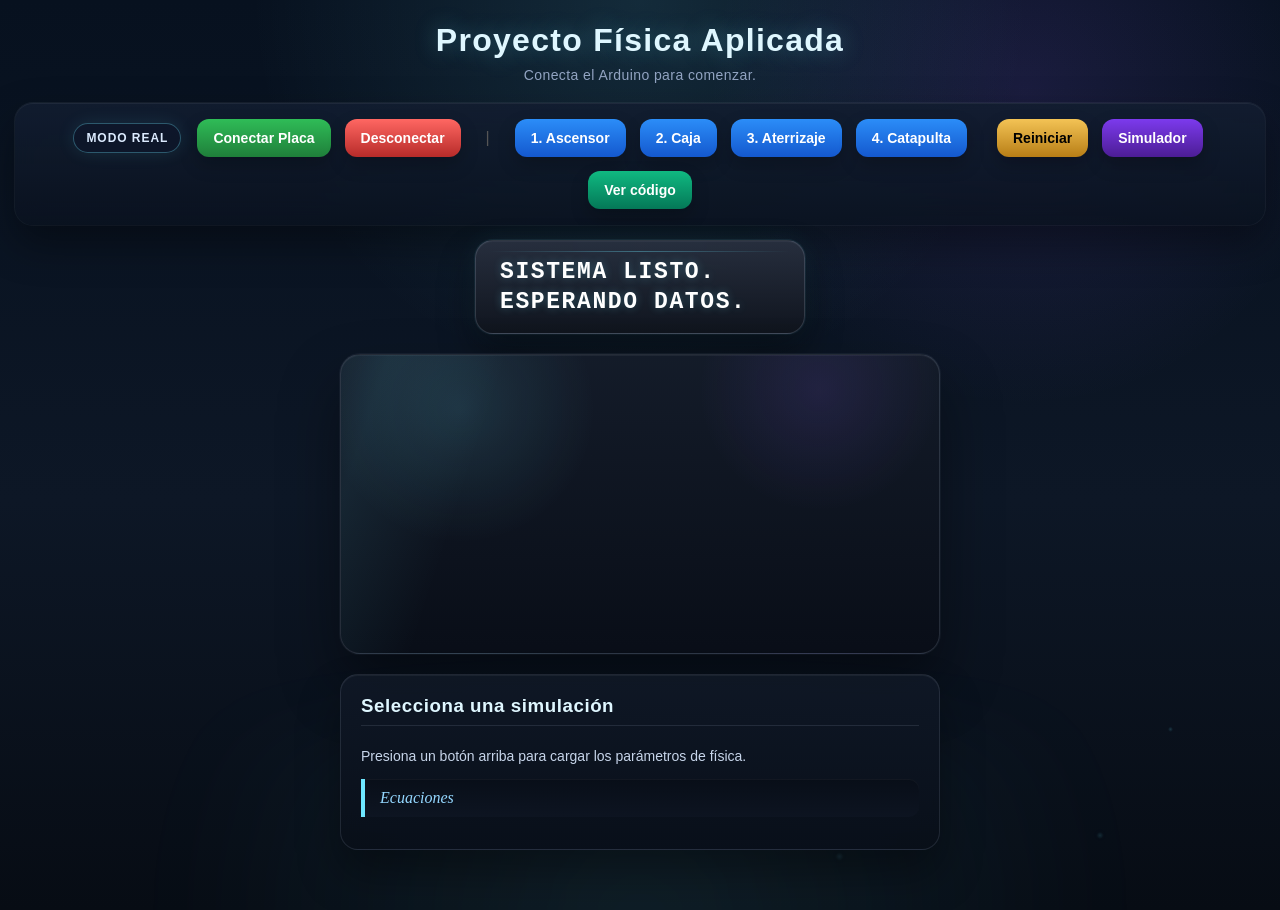
==== commit e82ee086: "Remove code viewer page and related assets; update links to GitHub repository" ====
--- a/index.html
+++ b/index.html
@@ -924,7 +924,7 @@
       </button>
       <button
         class="btn-codigo"
-        onclick="window.location.href = 'pages/code-viewer.html'"
+        onclick="window.open('https://github.com/mattahuasi/proyecto-fisica-aplicada', '_blank')"
       >
         Ver código
       </button>
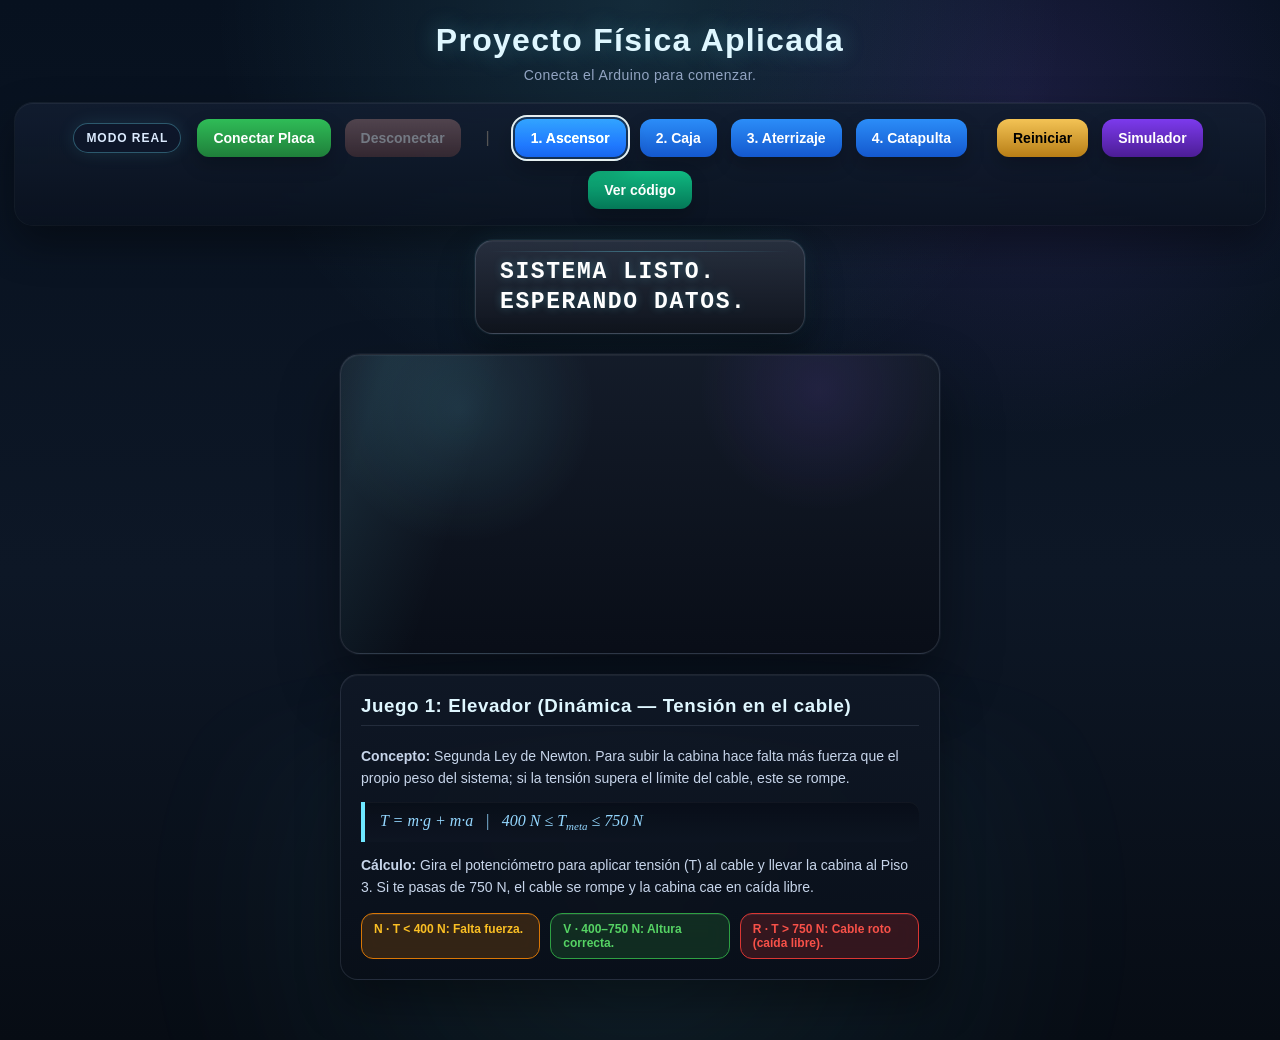
==== commit bd0a9122: "fix: update js and html files" ====
--- a/index.html
+++ b/index.html
@@ -270,16 +270,35 @@
 
       /* Colores de Semáforo Físico */
       .led-naranja {
-        background-color: #d97706 !important;
+        background: linear-gradient(180deg, #b85f08, #713400) !important;
+        border-color: #fbbf24 !important;
         box-shadow: 0 0 28px rgba(217, 119, 6, 0.9) !important;
       }
       .led-verde {
-        background-color: #2ea043 !important;
+        background: linear-gradient(180deg, #238636, #0c4a20) !important;
+        border-color: #56d364 !important;
         box-shadow: 0 0 28px rgba(46, 160, 67, 0.9) !important;
       }
       .led-rojo {
-        background-color: #da3633 !important;
+        background: linear-gradient(180deg, #b62324, #681314) !important;
+        border-color: #ff8b86 !important;
         box-shadow: 0 0 28px rgba(218, 54, 51, 0.9) !important;
+      }
+
+      button:disabled {
+        cursor: not-allowed;
+        opacity: 0.42;
+        filter: grayscale(0.7);
+        transform: none;
+        box-shadow: none;
+        animation: none !important;
+      }
+
+      .btn-juego.is-active {
+        outline: 2px solid rgba(219, 234, 254, 0.9);
+        outline-offset: 2px;
+        filter: brightness(1.16);
+        box-shadow: 0 0 0 4px rgba(43, 141, 248, 0.2), 0 12px 24px rgba(0, 0, 0, 0.28);
       }
 
       /* Lienzo de Animación */
@@ -905,14 +924,14 @@
         Desconectar
       </button>
       <span style="margin: 0 15px; color: #555">|</span>
-      <button class="btn-juego" onclick="enviarComando('0')">
+      <button class="btn-juego" data-juego="0" onclick="enviarComando('0')">
         1. Ascensor
       </button>
-      <button class="btn-juego" onclick="enviarComando('1')">2. Caja</button>
-      <button class="btn-juego" onclick="enviarComando('2')">
+      <button class="btn-juego" data-juego="1" onclick="enviarComando('1')">2. Caja</button>
+      <button class="btn-juego" data-juego="2" onclick="enviarComando('2')">
         3. Aterrizaje
       </button>
-      <button class="btn-juego" onclick="enviarComando('3')">
+      <button class="btn-juego" data-juego="3" onclick="enviarComando('3')">
         4. Catapulta
       </button>
       <button class="btn-reset" onclick="enviarComando('R')">Reiniciar</button>
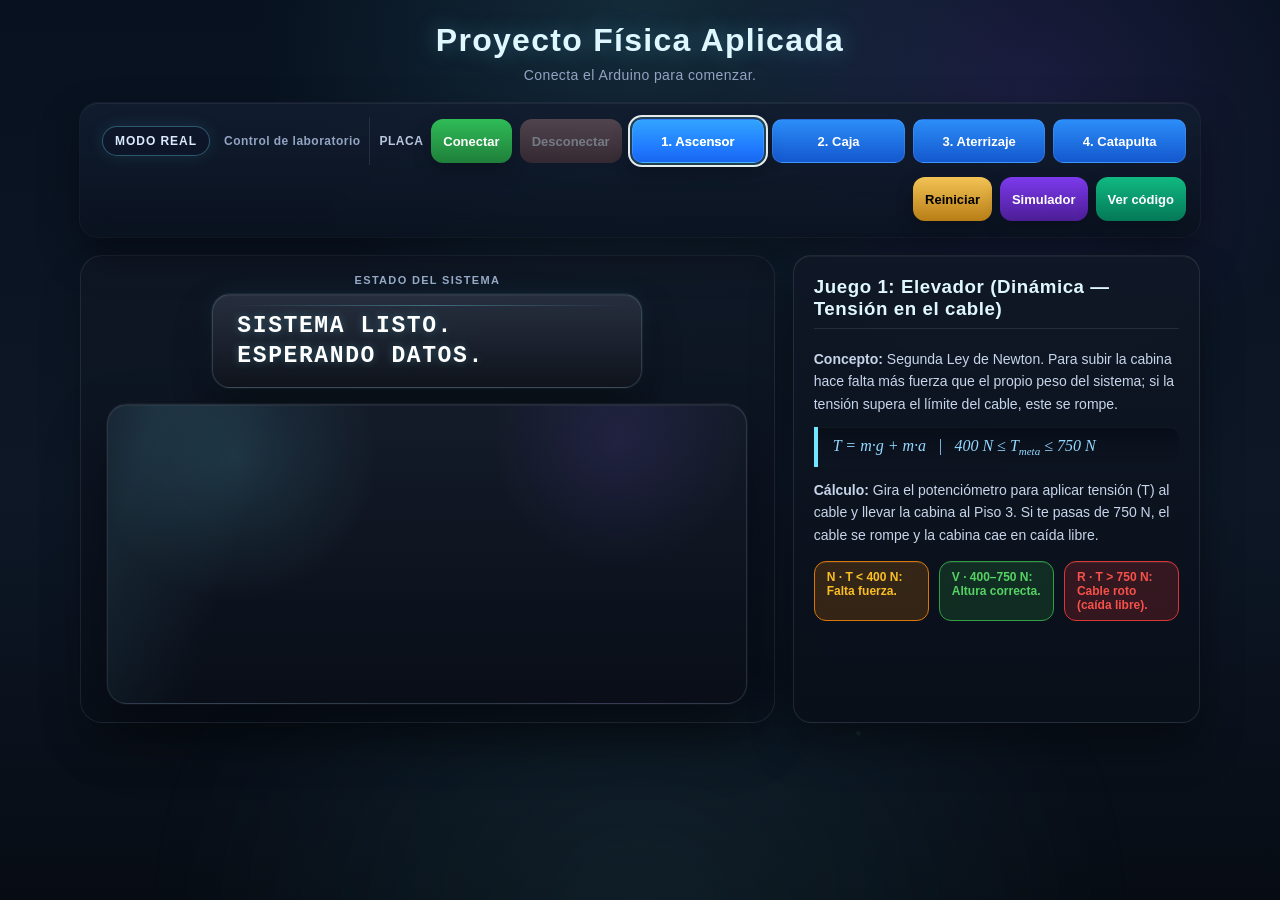
==== commit ed0daea6: "feat: mejora de interfaz" ====
--- a/index.html
+++ b/index.html
@@ -876,7 +876,6 @@
 
       #cabina,
       #cohete,
-      #caja-fisica,
       #proyectil {
         animation: floaty 4.5s ease-in-out infinite;
       }
@@ -906,6 +905,192 @@
 
         .btn-reset {
           margin-left: 0;
+        }
+      }
+
+      /* Panel de laboratorio: organización visual sin alterar controles. */
+      .lab-toolbar {
+        width: min(1120px, calc(100% - 30px));
+        margin: 0 auto 18px;
+        padding: 14px;
+        justify-content: stretch;
+        align-items: stretch;
+        gap: 10px;
+      }
+
+      .toolbar-group {
+        display: flex;
+        align-items: center;
+        gap: 8px;
+        min-height: 48px;
+      }
+
+      .toolbar-identity {
+        padding: 0 8px;
+        border-right: 1px solid rgba(148, 163, 184, 0.16);
+      }
+
+      .toolbar-caption,
+      .toolbar-label {
+        color: var(--muted);
+        font-size: 12px;
+        font-weight: 700;
+        letter-spacing: 0.04em;
+      }
+
+      .toolbar-label {
+        text-transform: uppercase;
+        color: #b9c8df;
+      }
+
+      .toolbar-games {
+        flex: 1 1 430px;
+        display: grid;
+        grid-template-columns: repeat(4, minmax(88px, 1fr));
+      }
+
+      .toolbar-actions {
+        margin-left: auto;
+      }
+
+      .lab-toolbar button {
+        min-height: 44px;
+        margin: 0;
+        padding: 9px 12px;
+        font-size: 13px;
+      }
+
+      .toolbar-games .btn-juego {
+        border: 1px solid rgba(147, 197, 253, 0.18);
+        border-radius: 10px;
+        box-shadow: none;
+      }
+
+      .toolbar-games .btn-juego.is-active {
+        box-shadow: 0 0 0 3px rgba(110, 231, 255, 0.17), 0 10px 20px rgba(0, 0, 0, 0.24);
+      }
+
+      .lab-layout {
+        width: min(1120px, calc(100% - 30px));
+        margin: 0 auto 30px;
+        display: grid;
+        grid-template-columns: minmax(0, 1.45fr) minmax(320px, 0.85fr);
+        align-items: start;
+        gap: 18px;
+      }
+
+      .lab-stage {
+        padding: 18px;
+        border: 1px solid rgba(148, 163, 184, 0.14);
+        border-radius: 22px;
+        background: linear-gradient(180deg, rgba(16, 24, 38, 0.78), rgba(9, 15, 25, 0.72));
+        box-shadow: 0 24px 42px rgba(0, 0, 0, 0.22);
+      }
+
+      .section-kicker {
+        margin: 0 0 8px;
+        color: #9fb3d1;
+        font-size: 11px;
+        font-weight: 800;
+        letter-spacing: 0.12em;
+        text-transform: uppercase;
+      }
+
+      .lab-stage .lcd-container {
+        width: min(100%, 430px);
+        margin: 0 auto 16px;
+      }
+
+      .lab-stage .anim-box {
+        width: 100%;
+        max-width: 640px;
+        margin: 0 auto;
+      }
+
+      .lab-layout .info-panel {
+        width: auto;
+        margin: 0;
+        min-height: 100%;
+      }
+
+      @media (max-width: 920px) {
+        .lab-layout {
+          grid-template-columns: 1fr;
+        }
+
+        .lab-layout .info-panel {
+          width: 100%;
+        }
+      }
+
+      @media (max-width: 760px) {
+        .lab-toolbar,
+        .lab-layout {
+          width: min(calc(100% - 24px), 600px);
+        }
+
+        .lab-toolbar {
+          padding: 10px;
+          margin-bottom: 12px;
+        }
+
+        .toolbar-group {
+          width: 100%;
+        }
+
+        .toolbar-identity {
+          justify-content: space-between;
+          padding: 2px 4px 10px;
+          border-right: 0;
+          border-bottom: 1px solid rgba(148, 163, 184, 0.16);
+        }
+
+        .toolbar-games {
+          display: grid;
+          grid-template-columns: repeat(2, minmax(0, 1fr));
+        }
+
+        .toolbar-games .btn-juego {
+          width: 100%;
+          font-size: 12px;
+        }
+
+        .toolbar-actions {
+          display: grid;
+          grid-template-columns: repeat(3, minmax(0, 1fr));
+          margin-left: 0;
+        }
+
+        .toolbar-actions button {
+          font-size: 11px;
+          padding-inline: 6px;
+        }
+
+        .lab-stage {
+          padding: 12px;
+          border-radius: 18px;
+        }
+
+        h1 {
+          margin-top: 0;
+          font-size: clamp(23px, 7vw, 29px);
+        }
+
+        .instrucciones {
+          margin: 0 auto 13px;
+          max-width: 36ch;
+        }
+
+        .section-kicker {
+          margin-bottom: 6px;
+        }
+
+        .info-panel {
+          padding: 14px;
+        }
+
+        .info-panel h3 {
+          font-size: 18px;
         }
       }
     </style>
@@ -917,44 +1102,40 @@
       Conecta el Arduino para comenzar.
     </div>
 
-    <div class="controles">
-      <span class="mode-badge mode-real">Modo real</span>
-      <button id="btnConectar" class="btn-conect">Conectar Placa</button>
-      <button id="btnDesconectar" class="btn-desconect" disabled>
-        Desconectar
-      </button>
-      <span style="margin: 0 15px; color: #555">|</span>
-      <button class="btn-juego" data-juego="0" onclick="enviarComando('0')">
-        1. Ascensor
-      </button>
-      <button class="btn-juego" data-juego="1" onclick="enviarComando('1')">2. Caja</button>
-      <button class="btn-juego" data-juego="2" onclick="enviarComando('2')">
-        3. Aterrizaje
-      </button>
-      <button class="btn-juego" data-juego="3" onclick="enviarComando('3')">
-        4. Catapulta
-      </button>
-      <button class="btn-reset" onclick="enviarComando('R')">Reiniciar</button>
-      <button
-        class="btn-simulador"
-        onclick="window.location.href = 'pages/simulator.html'"
-      >
-        Simulador
-      </button>
-      <button
-        class="btn-codigo"
-        onclick="window.open('https://github.com/mattahuasi/proyecto-fisica-aplicada', '_blank')"
-      >
-        Ver código
-      </button>
-    </div>
-
-    <div id="pantallaLCD" class="lcd-container">
-      <div id="lcd-line1" class="lcd-line">SISTEMA LISTO.</div>
-      <div id="lcd-line2" class="lcd-line">ESPERANDO DATOS.</div>
-    </div>
-
-    <div class="anim-box">
+    <section class="controles lab-toolbar" aria-label="Controles del laboratorio">
+      <div class="toolbar-group toolbar-identity">
+        <span class="mode-badge mode-real">Modo real</span>
+        <span class="toolbar-caption">Control de laboratorio</span>
+      </div>
+      <div class="toolbar-group toolbar-connection" aria-label="Conexión de placa">
+        <span class="toolbar-label">Placa</span>
+        <button id="btnConectar" class="btn-conect">Conectar</button>
+        <button id="btnDesconectar" class="btn-desconect" disabled>
+          Desconectar
+        </button>
+      </div>
+      <div class="toolbar-group toolbar-games" aria-label="Seleccionar simulación">
+        <button class="btn-juego" data-juego="0" onclick="enviarComando('0')">1. Ascensor</button>
+        <button class="btn-juego" data-juego="1" onclick="enviarComando('1')">2. Caja</button>
+        <button class="btn-juego" data-juego="2" onclick="enviarComando('2')">3. Aterrizaje</button>
+        <button class="btn-juego" data-juego="3" onclick="enviarComando('3')">4. Catapulta</button>
+      </div>
+      <div class="toolbar-group toolbar-actions" aria-label="Acciones adicionales">
+        <button class="btn-reset" onclick="enviarComando('R')">Reiniciar</button>
+        <button class="btn-simulador" onclick="window.location.href = 'pages/simulator.html'">Simulador</button>
+        <button class="btn-codigo" onclick="window.open('https://github.com/mattahuasi/proyecto-fisica-aplicada', '_blank')">Ver código</button>
+      </div>
+    </section>
+
+    <main class="lab-layout">
+      <section class="lab-stage" aria-label="Escena de simulación">
+        <p class="section-kicker">Estado del sistema</p>
+        <div id="pantallaLCD" class="lcd-container">
+          <div id="lcd-line1" class="lcd-line">SISTEMA LISTO.</div>
+          <div id="lcd-line2" class="lcd-line">ESPERANDO DATOS.</div>
+        </div>
+
+        <div class="anim-box">
       <div id="ascensor-sys" class="sys-container">
         <div id="piso-meta"></div>
         <div id="cable"></div>
@@ -977,9 +1158,10 @@
         <div id="proyectil"></div>
         <div id="diana"></div>
       </div>
-    </div>
-
-    <div class="info-panel" id="info-panel">
+        </div>
+      </section>
+
+      <aside class="info-panel" id="info-panel">
       <h3 id="info-titulo">Selecciona una simulación</h3>
       <p id="info-concepto">
         Presiona un botón arriba para cargar los parámetros de física.
@@ -991,7 +1173,8 @@
         <div class="sem-card sem-verde" id="sem-txt-verde">V</div>
         <div class="sem-card sem-rojo" id="sem-txt-rojo">R</div>
       </div>
-    </div>
+      </aside>
+    </main>
 
     <script src="assets/js/particles.js"></script>
     <script src="assets/js/index.js"></script>
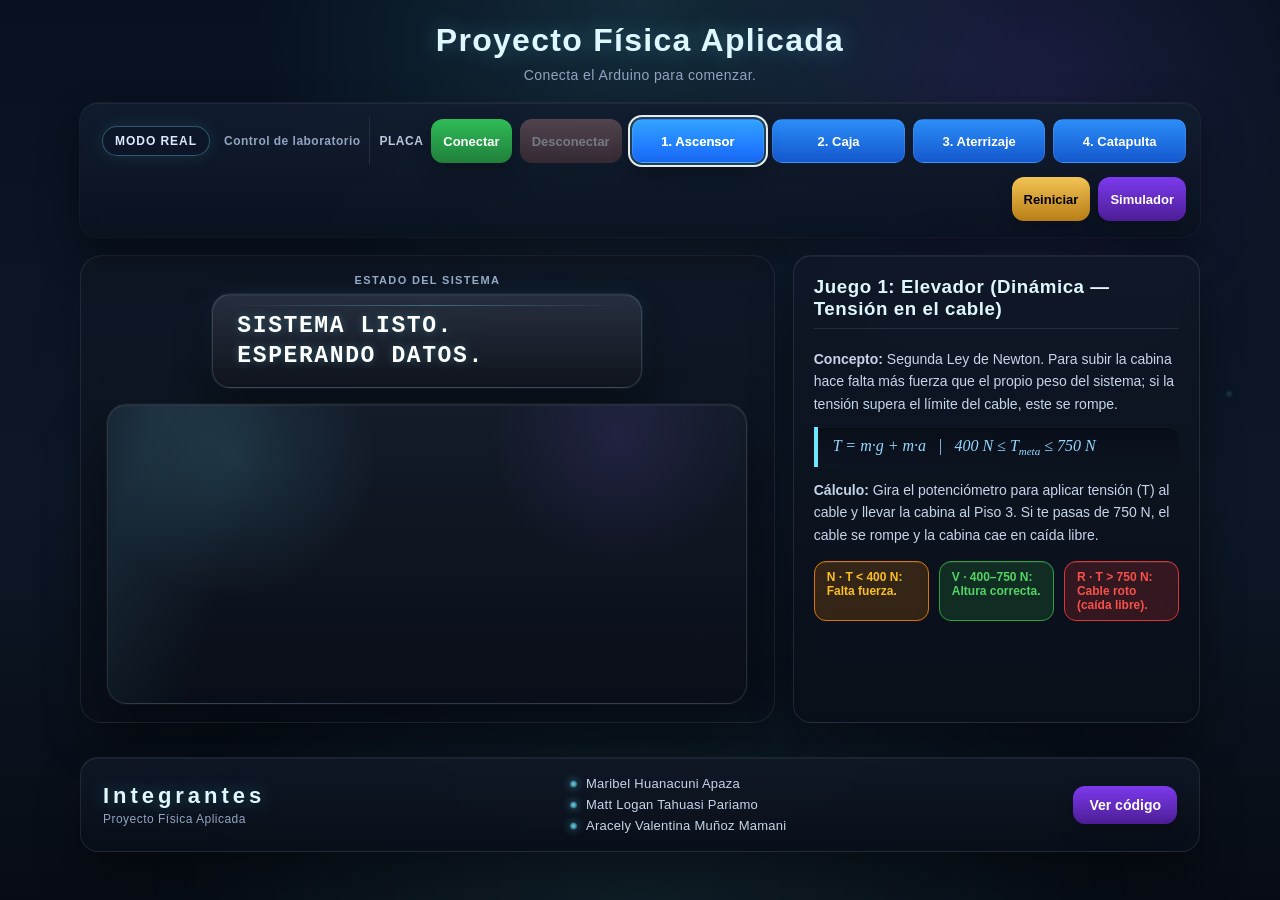
==== commit 802c4fd1: "feat: footer con nombres de integrantes" ====
--- a/index.html
+++ b/index.html
@@ -1122,8 +1122,7 @@
       </div>
       <div class="toolbar-group toolbar-actions" aria-label="Acciones adicionales">
         <button class="btn-reset" onclick="enviarComando('R')">Reiniciar</button>
-        <button class="btn-simulador" onclick="window.location.href = 'pages/simulator.html'">Simulador</button>
-        <button class="btn-codigo" onclick="window.open('https://github.com/mattahuasi/proyecto-fisica-aplicada', '_blank')">Ver código</button>
+<button class="btn-simulador" onclick="window.location.href = 'pages/simulator.html'">Simulador</button>
       </div>
     </section>
 
@@ -1174,7 +1173,20 @@
         <div class="sem-card sem-rojo" id="sem-txt-rojo">R</div>
       </div>
       </aside>
-    </main>
+</main>
+
+    <footer class="site-footer">
+      <div class="footer-brand">
+        <span class="footer-logo">Integrantes</span>
+        <span class="footer-tag">Proyecto Física Aplicada</span>
+      </div>
+      <ul class="footer-team">
+        <li>Maribel Huanacuni Apaza</li>
+        <li>Matt Logan Tahuasi Pariamo</li>
+        <li>Aracely Valentina Muñoz Mamani</li>
+      </ul>
+      <button class="btn-codigo" onclick="window.open('https://github.com/mattahuasi/proyecto-fisica-aplicada', '_blank')">Ver código</button>
+    </footer>
 
     <script src="assets/js/particles.js"></script>
     <script src="assets/js/index.js"></script>
--- a/assets/css/base.css
+++ b/assets/css/base.css
@@ -168,6 +168,91 @@
   color: #dbeafe;
 }
 
+.site-footer {
+  position: relative;
+  z-index: 1;
+  width: min(1120px, calc(100% - 30px));
+  margin: 34px auto 8px;
+  padding: 18px 22px;
+  display: flex;
+  flex-wrap: wrap;
+  align-items: center;
+  justify-content: space-between;
+  gap: 14px 22px;
+  text-align: left;
+  border-radius: 18px;
+  border: 1px solid rgba(148, 163, 184, 0.14);
+  background: linear-gradient(
+    180deg,
+    rgba(16, 24, 38, 0.9),
+    rgba(9, 15, 25, 0.94)
+  );
+  box-shadow:
+    0 24px 42px rgba(0, 0, 0, 0.35),
+    inset 0 1px 0 rgba(255, 255, 255, 0.05);
+  backdrop-filter: blur(10px);
+}
+
+.footer-brand {
+  display: flex;
+  flex-direction: column;
+  gap: 3px;
+  min-width: 180px;
+}
+
+.footer-logo {
+  font-size: 22px;
+  font-weight: 800;
+  letter-spacing: 0.18em;
+  color: #dff7ff;
+  text-shadow: 0 0 18px rgba(110, 231, 255, 0.35);
+}
+
+.footer-tag {
+  color: var(--muted);
+  font-size: 12px;
+  letter-spacing: 0.04em;
+}
+
+.footer-team {
+  list-style: none;
+  margin: 0;
+  padding: 0;
+  display: grid;
+  gap: 6px;
+}
+
+.footer-team li {
+  position: relative;
+  padding-left: 16px;
+  color: #c7d5ea;
+  font-size: 13px;
+  letter-spacing: 0.02em;
+}
+
+.footer-team li::before {
+  content: "";
+  position: absolute;
+  left: 0;
+  top: 50%;
+  width: 7px;
+  height: 7px;
+  border-radius: 50%;
+  transform: translateY(-50%);
+  background: radial-gradient(
+    circle,
+    rgba(110, 231, 255, 0.95),
+    rgba(110, 231, 255, 0.15)
+  );
+  box-shadow: 0 0 8px rgba(110, 231, 255, 0.5);
+}
+
+.site-footer .btn-codigo {
+  background: linear-gradient(180deg, #7c3aed, #4c1d95);
+  color: white;
+  margin: 0;
+}
+
 @media (max-width: 760px) {
   .page-shell {
     width: min(100% - 16px, 1200px);
@@ -178,4 +263,10 @@
   .topbar {
     gap: 8px;
   }
-}
+  .site-footer {
+    flex-direction: column;
+    align-items: flex-start;
+    width: min(calc(100% - 24px), 600px);
+    margin-top: 24px;
+  }
+}
--- a/assets/css/index.css
+++ b/assets/css/index.css
@@ -632,20 +632,15 @@
     margin-inline: auto;
   }
   #meta-caja {
-    left: auto;
-    right: 16px;
     width: 78px;
   }
   #caja-wrapper {
     left: 12px;
   }
   #diana {
-    left: auto;
-    right: 12px;
     width: 32px;
   }
   #canon {
-    left: 12px;
     width: 34px;
   }
 }
